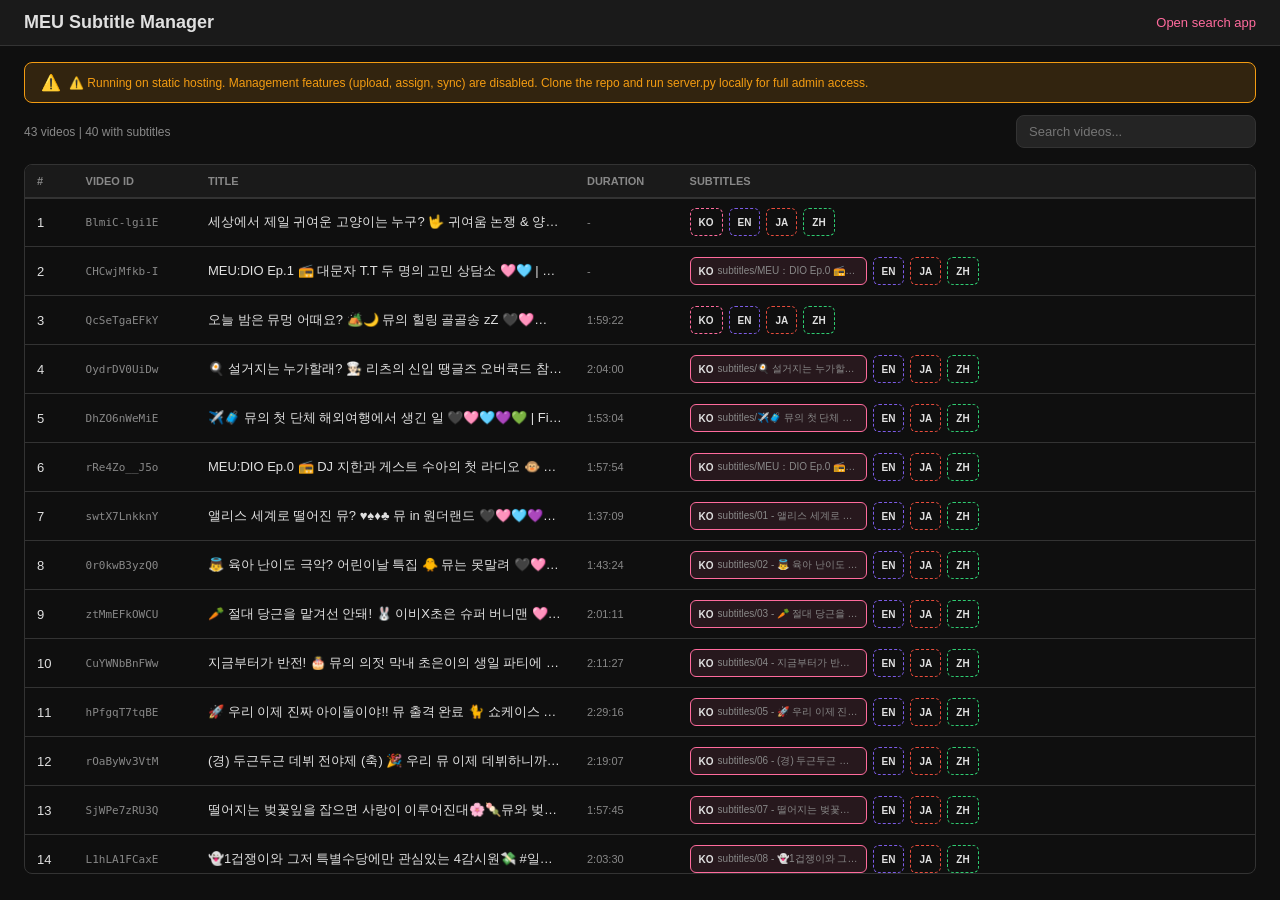
==== admin.html @ 916ced96 "更新主项目" ====
<!DOCTYPE html>
<html lang="ko">
<head>
<meta charset="UTF-8">
<meta name="viewport" content="width=device-width, initial-scale=1.0">
<title>MEU Admin — Subtitle Manager</title>
<style>
*,*::before,*::after{box-sizing:border-box;margin:0;padding:0}
:root{
  --bg:#0f0f0f;--surface:#1a1a1a;--surface2:#242424;--border:#333;
  --text:#e0e0e0;--text-dim:#888;--accent:#ff6b9d;--accent2:#7c5ce7;
  --green:#2ecc71;--red:#e74c3c;--orange:#f39c12;
  --font:-apple-system,BlinkMacSystemFont,'Segoe UI','Noto Sans KR',sans-serif;
}
body{font-family:var(--font);background:var(--bg);color:var(--text);min-height:100vh}
.header{
  background:var(--surface);border-bottom:1px solid var(--border);
  padding:12px 24px;display:flex;align-items:center;gap:16px;position:sticky;top:0;z-index:100;
}
.header h1{font-size:18px;font-weight:800;flex:1}
.header a{color:var(--accent);text-decoration:none;font-size:13px}
.header a:hover{text-decoration:underline}
.btn{
  padding:8px 16px;border:1px solid var(--border);border-radius:8px;
  background:var(--surface2);color:var(--text);cursor:pointer;font-size:12px;
  font-family:var(--font);transition:all 0.15s;white-space:nowrap;
}
.btn:hover{border-color:var(--accent);color:#fff}
.btn-primary{background:var(--accent);border-color:var(--accent);color:#fff}
.btn-primary:hover{opacity:0.85}
.btn-danger{background:var(--red);border-color:var(--red);color:#fff}
.btn-danger:hover{opacity:0.85}
.btn-sm{padding:4px 10px;font-size:11px}
.container{max-width:1400px;margin:0 auto;padding:16px 24px;display:flex;flex-direction:column;height:calc(100vh - 56px)}
.table-wrap{flex:1;overflow-y:auto;border:1px solid var(--border);border-radius:8px}

/* Toolbar */
.toolbar{display:flex;gap:8px;align-items:center;flex-wrap:wrap;margin-bottom:16px}
.toolbar .sep{flex:1}
.toast{
  position:fixed;bottom:24px;right:24px;z-index:999;
  padding:12px 20px;border-radius:8px;font-size:13px;color:#fff;
  transition:all 0.3s;opacity:0;pointer-events:none;
}
.toast.show{opacity:1}
.toast.success{background:var(--green)}
.toast.error{background:var(--red)}

/* Video table */
.video-table{width:100%;border-collapse:separate;border-spacing:0;font-size:13px}
.video-table th,.video-table td{padding:10px 12px;text-align:left;border-bottom:1px solid var(--border)}
.video-table thead th{background:var(--surface);position:sticky;top:0;z-index:5;font-size:11px;color:var(--text-dim);text-transform:uppercase;box-shadow:0 1px 0 0 var(--border)}
.video-table tr:hover td{background:rgba(255,255,255,0.02)}
.video-table .vid{font-family:monospace;font-size:11px;color:var(--text-dim);max-width:100px;overflow:hidden;text-overflow:ellipsis}
.video-table .title-cell{max-width:300px;overflow:hidden;text-overflow:ellipsis;white-space:nowrap}
.video-table .dur{font-size:11px;color:var(--text-dim);white-space:nowrap}

/* Language slots */
.lang-slots{display:flex;gap:6px;align-items:center}
.lang-slot{
  display:flex;align-items:center;gap:4px;padding:3px 8px;
  border-radius:6px;font-size:11px;white-space:nowrap;
  border:1px dashed var(--border);min-height:28px;
}
.lang-slot.assigned{border-style:solid;background:var(--surface2)}
.lang-slot.ko{border-color:var(--accent)}.lang-slot.ko.assigned{background:rgba(255,107,157,0.1)}
.lang-slot.en{border-color:var(--accent2)}.lang-slot.en.assigned{background:rgba(124,92,231,0.1)}
.lang-slot.ja{border-color:var(--red)}.lang-slot.ja.assigned{background:rgba(231,76,60,0.1)}
.lang-slot.zh{border-color:var(--green)}.lang-slot.zh.assigned{background:rgba(46,204,113,0.1)}
.lang-slot .fn{
  max-width:140px;overflow:hidden;text-overflow:ellipsis;font-size:10px;
  color:var(--text-dim);
}
.lang-slot button{background:none;border:none;color:var(--text-dim);cursor:pointer;font-size:14px;padding:0 2px;line-height:1}
.lang-slot button:hover{color:var(--text)}
.lang-slot .detach:hover{color:var(--red)}
.lang-slot .upload-btn:hover{color:var(--accent)}

/* Upload modal */
.modal-overlay{
  display:none;position:fixed;inset:0;background:rgba(0,0,0,0.7);z-index:200;
  align-items:center;justify-content:center;
}
.modal-overlay.show{display:flex}
.modal{
  background:var(--surface);border:1px solid var(--border);border-radius:12px;
  padding:24px;max-width:480px;width:90%;
}
.modal h3{margin-bottom:16px;font-size:16px}
.modal .field{margin-bottom:14px}
.modal .field label{display:block;font-size:12px;color:var(--text-dim);margin-bottom:4px}
.modal .field select,.modal .field input[type=text]{
  width:100%;padding:8px 12px;border:1px solid var(--border);border-radius:8px;
  background:var(--surface2);color:var(--text);font-size:13px;font-family:var(--font);
}
.modal .field input[type=file]{font-size:13px;color:var(--text)}
.modal .drop-zone{
  border:2px dashed var(--border);border-radius:8px;padding:30px;text-align:center;
  color:var(--text-dim);transition:all 0.2s;cursor:pointer;
}
.modal .drop-zone:hover,.modal .drop-zone.dragover{border-color:var(--accent);color:var(--accent)}
.modal .drop-zone .icon{font-size:36px;margin-bottom:8px}
.modal .actions{display:flex;gap:8px;justify-content:flex-end;margin-top:16px}

/* Scanner */
.unassigned-list{font-size:13px}
.unassigned-list .item{
  display:flex;align-items:center;gap:10px;padding:8px 0;border-bottom:1px solid var(--border);
  flex-wrap:wrap;
}
.unassigned-list .item .name{flex:1;min-width:150px;font-size:12px}
.unassigned-list .item .match{font-size:12px;color:var(--text-dim)}

/* Search in table */
.search-box input{
  padding:8px 12px;border:1px solid var(--border);border-radius:8px;
  background:var(--surface2);color:var(--text);font-size:13px;font-family:var(--font);
  width:240px;
}
.search-box input:focus{outline:none;border-color:var(--accent)}
.stats{font-size:12px;color:var(--text-dim)}
/* Static mode banner */
.static-banner{
  background:rgba(243,156,18,0.15);border:1px solid var(--orange);
  border-radius:8px;padding:10px 16px;margin-bottom:12px;
  font-size:12px;color:var(--orange);display:flex;align-items:center;gap:8px;
}
.static-banner .icon{font-size:16px}
.static-banner a{color:var(--accent)}
</style>
</head>
<body>
<div class="header">
  <h1 id="pageTitle">MEU Subtitle Manager</h1>
  <a href="/" target="_blank" id="openAppLink">Open search app</a>
</div>

<div class="container">
  <div class="static-banner" id="staticBanner" style="display:none">
    <span class="icon">⚠️</span>
    <span id="staticBannerText"></span>
  </div>
  <div class="toolbar">
    <span class="stats" id="statsBar"></span>
    <span class="sep"></span>
    <div class="search-box"><input type="text" id="tableSearch" placeholder="Search videos..."></div>
    <button class="btn btn-primary" id="openUploadBtn" onclick="openUploadModal()">Upload SRT</button>
    <button class="btn" id="openBatchBtn" onclick="openBatchModal()" style="background:var(--accent2);border-color:var(--accent2);color:#fff">Batch import</button>
    <button class="btn" id="scanBtn" onclick="scanSrts()">Scan</button>
    <button class="btn" id="syncBtn" onclick="runSync(event)">Sync YouTube</button>
  </div>

  <!-- Scanner results -->
  <div id="scannerResults" style="margin-bottom:16px;display:none">
    <div style="background:var(--surface);border:1px solid var(--border);border-radius:8px;padding:16px">
      <h3 style="margin-bottom:12px;font-size:14px" id="scannerTitle">Unassigned SRT files</h3>
      <div class="unassigned-list" id="unassignedList"></div>
    </div>
  </div>

  <!-- Video table -->
  <div class="table-wrap">
    <table class="video-table">
      <thead><tr>
        <th>#</th><th>Video ID</th><th id="titleTh">Title</th><th id="durationTh">Duration</th>
        <th style="min-width:200px" id="subtitlesTh">Subtitles</th>
      </tr></thead>
      <tbody id="videoTableBody"></tbody>
    </table>
  </div>
</div>

<!-- Upload Modal -->
<div class="modal-overlay" id="uploadModal">
  <div class="modal">
    <h3 id="uploadTitle">Upload SRT subtitles</h3>
    <div class="field">
      <label id="uploadFileLabel">Select SRT file</label>
      <div class="drop-zone" id="dropZone" onclick="document.getElementById('uploadFile').click()">
        <div class="icon"></div>
        <p id="dropText">Click or drag to upload an SRT file</p>
      </div>
      <input type="file" id="uploadFile" accept=".srt" style="display:none" onchange="onFileSelected(this)">
      <div id="fileInfo" style="margin-top:6px;font-size:12px;color:var(--text-dim)"></div>
    </div>
    <div class="field">
      <label id="uploadLangLabel">Language</label>
      <select id="uploadLang">
        <option value="ko">한국어 (ko)</option>
        <option value="en">English (en)</option>
        <option value="ja">日本語 (ja)</option>
        <option value="zh">中文 (zh)</option>
      </select>
    </div>
    <div class="field">
      <label id="uploadVideoLabel">Video to assign (optional)</label>
      <select id="uploadVideo"><option value="">-- None --</option></select>
    </div>
    <div class="actions">
      <button class="btn" id="cancelUploadBtn" onclick="closeUploadModal()">Cancel</button>
      <button class="btn btn-primary" id="uploadBtn" onclick="doUpload()" disabled>Upload</button>
    </div>
  </div>
</div>

<!-- Batch Import Modal -->
<div class="modal-overlay" id="batchModal">
  <div class="modal" style="max-width:680px">
    <h3 id="batchTitle">Batch import SRT</h3>
    <p id="batchHelp" style="font-size:12px;color:var(--text-dim);margin-bottom:12px">
      Upload multiple SRT files at once. Language is auto-detected and videos are matched by filename similarity.
    </p>
    <div class="field">
      <div class="drop-zone" id="batchDropZone" onclick="document.getElementById('batchFiles').click()" style="padding:24px">
        <div class="icon"></div>
        <p id="batchDropText">Click or drag to select SRT files</p>
        <p id="batchDropHint" style="font-size:10px;color:var(--text-dim)">Only .srt files are supported</p>
      </div>
      <input type="file" id="batchFiles" accept=".srt" multiple style="display:none" onchange="onBatchFilesSelected(this)">
    </div>

    <div id="batchPreview" style="display:none;margin-top:12px;max-height:320px;overflow-y:auto;border:1px solid var(--border);border-radius:8px">
      <table style="width:100%;font-size:11px;border-collapse:collapse">
        <thead><tr style="background:var(--surface);position:sticky;top:0">
          <th style="padding:6px 8px;text-align:left" id="fileNameTh">Filename</th>
          <th style="padding:6px 8px" id="languageTh">Language</th>
          <th style="padding:6px 8px" id="subtitleCountTh">Subtitle count</th>
          <th style="padding:6px 8px;text-align:left" id="matchedVideoTh">Matched video</th>
          <th style="padding:6px 8px" id="similarityTh">Similarity</th>
        </tr></thead>
        <tbody id="batchTableBody"></tbody>
      </table>
    </div>

    <div class="actions" style="margin-top:12px">
      <span id="batchStatus" style="font-size:11px;color:var(--text-dim);flex:1"></span>
      <button class="btn" id="cancelBatchBtn" onclick="closeBatchModal()">Cancel</button>
      <button class="btn btn-primary" id="batchImportBtn" onclick="doBatchImport()" disabled>Import all</button>
    </div>
  </div>
</div>

<div class="toast" id="toast"></div>

<script>
// ===== API helpers =====
function api(method, path, body){
  if(!apiAvailable){
    return Promise.reject(Error('Management API unavailable in static mode. Run server.py locally.'));
  }
  var opts={method:method,headers:{}};
  if(body instanceof FormData){opts.body=body}
  else if(body){opts.headers['Content-Type']='application/json';opts.body=JSON.stringify(body)}
  return fetch(path,opts).then(function(r){if(!r.ok)throw Error('HTTP '+r.status);return r.json()});
}

// ===== State =====
var mapping=null,allVideos=[],apiAvailable=true;
var uploadFileData=null,uploadFileName=null,uploadDetectedLang='ko';

// ===== UI language =====
function detectUiLang(){
  var raw=(navigator.language||navigator.userLanguage||'en').toLowerCase();
  if(raw.indexOf('ko')===0)return'ko';
  if(raw.indexOf('ja')===0)return'ja';
  if(raw.indexOf('zh')===0)return'zh';
  return'en';
}
var UI_LANG=detectUiLang();
document.documentElement.lang=UI_LANG;
var UI_TEXT={
  en:{
    pageTitle:'MEU Subtitle Manager',openApp:'Open search app',searchVideos:'Search videos...',
    uploadSrt:'Upload SRT',batchImport:'Batch import',scan:'Scan',syncYoutube:'Sync YouTube',
    scannerTitle:'Unassigned SRT files',title:'Title',duration:'Duration',subtitles:'Subtitles',
    uploadTitle:'Upload SRT subtitles',selectSrt:'Select SRT file',dropText:'Click or drag to upload an SRT file',
    language:'Language',assignVideo:'Video to assign (optional)',none:'-- None --',cancel:'Cancel',upload:'Upload',
    batchTitle:'Batch import SRT',batchHelp:'Upload multiple SRT files at once. Language is auto-detected and videos are matched by filename similarity.',
    batchDropText:'Click or drag to select SRT files',batchDropHint:'Only .srt files are supported',
    filename:'Filename',subtitleCount:'Subtitle count',matchedVideo:'Matched video',similarity:'Similarity',
    importAll:'Import all',stats:'{videos} videos | {withSubs} with subtitles',loadFailed:'Failed to load data: {message}',
    noRows:'No videos found.',unassignTitle:'Unassign',uploadAssignTitle:'Upload and assign SRT',
    selectFile:'Select a file first.',srtOnly:'Only SRT files can be uploaded.',uploading:'Uploading...',uploadDone:'Uploaded: {filename}',
    uploadAssignDone:'Uploaded and assigned: {filename}',uploadFailed:'Upload failed: {message}',confirmDetach:'Unassign {lang} subtitles?\n(The file will not be deleted.)',
    detached:'Unassigned.',failed:'Failed: {message}',batchAnalyzing:'Uploading and analyzing...',batchNoFiles:'Only SRT files can be selected.',
    matchFailed:'Match failed',batchStatus:'{files} files | {matched} matched above 70%',noAssignments:'No files to assign.',
    assigning:'Assigning...',assigned:'Assigned {count} files.',allAssigned:'All SRT files are assigned.',
    suggestions:'Auto-match suggestions ({count}):',noSuggestions:'No match suggestions:',assign:'Assign',
    assignedFile:'Assigned: {filename}',scanningFailed:'Scan failed: {message}',syncing:'Syncing...',syncDone:'YouTube sync complete.',
    syncFailed:'Sync failed: {message}',
    staticModeNotice:'⚠️ Running on static hosting. Management features (upload, assign, sync) are disabled. Clone the repo and run server.py locally for full admin access.',
    staticUploadDisabled:'Upload disabled on static hosting.',
    staticDetachDisabled:'Unassign disabled on static hosting.',
    staticSyncDisabled:'YouTube sync disabled on static hosting.'
  },
  ko:{
    pageTitle:'MEU 자막 관리자',openApp:'검색 앱 열기',searchVideos:'비디오 검색...',
    uploadSrt:'SRT 업로드',batchImport:'일괄 가져오기',scan:'스캔',syncYoutube:'YouTube 동기화',
    scannerTitle:'미할당 SRT 파일',title:'제목',duration:'재생시간',subtitles:'자막',
    uploadTitle:'SRT 자막 업로드',selectSrt:'SRT 파일 선택',dropText:'클릭 또는 드래그하여 SRT 파일 업로드',
    language:'언어',assignVideo:'연결할 비디오 (선택)',none:'-- 선택 안함 --',cancel:'취소',upload:'업로드',
    batchTitle:'일괄 SRT 가져오기',batchHelp:'여러 SRT 파일을 한 번에 업로드합니다. 언어는 자동 감지하고, 비디오는 파일명 유사도 기준으로 자동 매칭합니다.',
    batchDropText:'클릭 또는 드래그하여 여러 SRT 파일 선택',batchDropHint:'.srt 파일만 업로드 가능',
    filename:'파일명',subtitleCount:'자막수',matchedVideo:'매칭 비디오',similarity:'유사도',
    importAll:'모두 가져오기',stats:'총 {videos}개 비디오 | {withSubs}개 자막 있음',loadFailed:'데이터 로드 실패: {message}',
    noRows:'검색된 비디오가 없습니다.',unassignTitle:'할당 해제',uploadAssignTitle:'SRT 업로드 및 할당',
    selectFile:'파일을 선택해주세요.',srtOnly:'SRT 파일만 업로드 가능합니다.',uploading:'업로드 중...',uploadDone:'업로드 완료: {filename}',
    uploadAssignDone:'업로드 및 할당 완료: {filename}',uploadFailed:'업로드 실패: {message}',confirmDetach:'{lang} 자막 할당을 해제하시겠습니까?\n(파일은 삭제되지 않습니다.)',
    detached:'할당 해제됨.',failed:'실패: {message}',batchAnalyzing:'업로드 및 분석 중...',batchNoFiles:'SRT 파일만 선택 가능합니다.',
    matchFailed:'매칭 실패',batchStatus:'{files}개 파일 | {matched}개 70% 이상 매칭',noAssignments:'할당할 파일이 없습니다.',
    assigning:'할당 중...',assigned:'{count}개 파일 할당 완료.',allAssigned:'모든 SRT 파일이 할당되어 있습니다.',
    suggestions:'자동 매칭 제안 ({count}개):',noSuggestions:'매칭 제안 없음:',assign:'할당',
    assignedFile:'할당 완료: {filename}',scanningFailed:'스캔 실패: {message}',syncing:'동기화 중...',syncDone:'YouTube 동기화 완료.',
    syncFailed:'동기화 실패: {message}',
    staticModeNotice:'⚠️ 정적 호스팅에서 실행 중입니다. 관리 기능(업로드, 할당, 동기화)은 비활성화됩니다. 전체 관리 기능은 로컬에서 server.py를 실행해 사용하세요.',
    staticUploadDisabled:'정적 호스팅에서는 업로드가 비활성화됩니다.',
    staticDetachDisabled:'정적 호스팅에서는 할당 해제가 비활성화됩니다.',
    staticSyncDisabled:'정적 호스팅에서는 YouTube 동기화가 비활성화됩니다.'
  },
  ja:{
    pageTitle:'MEU 字幕管理',openApp:'検索アプリを開く',searchVideos:'動画を検索...',
    uploadSrt:'SRT をアップロード',batchImport:'一括インポート',scan:'スキャン',syncYoutube:'YouTube 同期',
    scannerTitle:'未割り当て SRT ファイル',title:'タイトル',duration:'再生時間',subtitles:'字幕',
    uploadTitle:'SRT 字幕アップロード',selectSrt:'SRT ファイルを選択',dropText:'クリックまたはドラッグして SRT をアップロード',
    language:'言語',assignVideo:'割り当てる動画 (任意)',none:'-- なし --',cancel:'キャンセル',upload:'アップロード',
    batchTitle:'SRT 一括インポート',batchHelp:'複数の SRT ファイルを一括アップロードします。言語は自動検出し、動画はファイル名の類似度で照合します。',
    batchDropText:'クリックまたはドラッグして SRT ファイルを選択',batchDropHint:'.srt ファイルのみ対応',
    filename:'ファイル名',subtitleCount:'字幕数',matchedVideo:'照合動画',similarity:'類似度',
    importAll:'すべてインポート',stats:'{videos} 本の動画 | 字幕あり {withSubs} 本',loadFailed:'データ読み込み失敗: {message}',
    noRows:'動画が見つかりません。',unassignTitle:'割り当て解除',uploadAssignTitle:'SRT をアップロードして割り当て',
    selectFile:'ファイルを選択してください。',srtOnly:'SRT ファイルのみアップロードできます。',uploading:'アップロード中...',uploadDone:'アップロード完了: {filename}',
    uploadAssignDone:'アップロードと割り当て完了: {filename}',uploadFailed:'アップロード失敗: {message}',confirmDetach:'{lang} 字幕の割り当てを解除しますか？\n(ファイルは削除されません。)',
    detached:'割り当てを解除しました。',failed:'失敗: {message}',batchAnalyzing:'アップロードと分析中...',batchNoFiles:'SRT ファイルのみ選択できます。',
    matchFailed:'照合失敗',batchStatus:'{files} ファイル | {matched} 件が 70% 以上で照合',noAssignments:'割り当てるファイルがありません。',
    assigning:'割り当て中...',assigned:'{count} 件を割り当てました。',allAssigned:'すべての SRT ファイルが割り当て済みです。',
    suggestions:'自動照合候補 ({count} 件):',noSuggestions:'照合候補なし:',assign:'割り当て',
    assignedFile:'割り当て完了: {filename}',scanningFailed:'スキャン失敗: {message}',syncing:'同期中...',syncDone:'YouTube 同期完了。',
    syncFailed:'同期失敗: {message}',
    staticModeNotice:'⚠️ 静的ホスティングで実行中です。管理機能(アップロード、割り当て、同期)は無効です。ローカルで server.py を実行すると管理できます。',
    staticUploadDisabled:'静的ホスティングではアップロードできません。',
    staticDetachDisabled:'静的ホスティングでは割り当て解除できません。',
    staticSyncDisabled:'静的ホスティングではYouTube同期はできません。'
  },
  zh:{
    pageTitle:'MEU 字幕管理',openApp:'打开搜索页面',searchVideos:'搜索视频...',
    uploadSrt:'上传 SRT',batchImport:'批量导入',scan:'扫描',syncYoutube:'同步 YouTube',
    scannerTitle:'未分配的 SRT 文件',title:'标题',duration:'时长',subtitles:'字幕',
    uploadTitle:'上传 SRT 字幕',selectSrt:'选择 SRT 文件',dropText:'点击或拖拽上传 SRT 文件',
    language:'语言',assignVideo:'要绑定的视频（可选）',none:'-- 不绑定 --',cancel:'取消',upload:'上传',
    batchTitle:'批量导入 SRT',batchHelp:'一次上传多个 SRT 文件。系统会自动识别语言，并按文件名相似度匹配视频。',
    batchDropText:'点击或拖拽选择多个 SRT 文件',batchDropHint:'仅支持 .srt 文件',
    filename:'文件名',subtitleCount:'字幕数',matchedVideo:'匹配视频',similarity:'相似度',
    importAll:'全部导入',stats:'共 {videos} 个视频 | {withSubs} 个有字幕',loadFailed:'数据加载失败：{message}',
    noRows:'没有找到视频。',unassignTitle:'解除绑定',uploadAssignTitle:'上传并绑定 SRT',
    selectFile:'请先选择文件。',srtOnly:'只能上传 SRT 文件。',uploading:'上传中...',uploadDone:'上传完成：{filename}',
    uploadAssignDone:'上传并绑定完成：{filename}',uploadFailed:'上传失败：{message}',confirmDetach:'确定解除 {lang} 字幕绑定吗？\n（文件不会被删除。）',
    detached:'已解除绑定。',failed:'失败：{message}',batchAnalyzing:'上传并分析中...',batchNoFiles:'只能选择 SRT 文件。',
    matchFailed:'匹配失败',batchStatus:'{files} 个文件 | {matched} 个达到 70% 匹配',noAssignments:'没有可绑定的文件。',
    assigning:'绑定中...',assigned:'已绑定 {count} 个文件。',allAssigned:'所有 SRT 文件都已绑定。',
    suggestions:'自动匹配建议（{count} 个）：',noSuggestions:'没有匹配建议：',assign:'绑定',
    assignedFile:'绑定完成：{filename}',scanningFailed:'扫描失败：{message}',syncing:'同步中...',syncDone:'YouTube 同步完成。',
    syncFailed:'同步失败：{message}',
    staticModeNotice:'⚠️ 当前运行在静态托管环境。管理功能（上传、绑定、同步）已禁用。请在本地运行 server.py 获取完整管理权限。',
    staticUploadDisabled:'静态托管中无法上传。',
    staticDetachDisabled:'静态托管中无法解除绑定。',
    staticSyncDisabled:'静态托管中无法同步 YouTube。'
  }
};
function t(key,vars){
  var str=(UI_TEXT[UI_LANG]&&UI_TEXT[UI_LANG][key])||UI_TEXT.en[key]||key;
  vars=vars||{};
  return str.replace(/\{(\w+)\}/g,function(_,k){return vars[k]!==undefined?vars[k]:''});
}
function setText(id,key){var el=document.getElementById(id);if(el)el.textContent=t(key);}
function setPlaceholder(id,key){var el=document.getElementById(id);if(el)el.placeholder=t(key);}
function applyUiText(){
  setText('pageTitle','pageTitle');setText('openAppLink','openApp');setPlaceholder('tableSearch','searchVideos');
  setText('openUploadBtn','uploadSrt');setText('openBatchBtn','batchImport');setText('scanBtn','scan');setText('syncBtn','syncYoutube');
  setText('scannerTitle','scannerTitle');setText('titleTh','title');setText('durationTh','duration');setText('subtitlesTh','subtitles');
  setText('uploadTitle','uploadTitle');setText('uploadFileLabel','selectSrt');setText('dropText','dropText');
  setText('uploadLangLabel','language');setText('uploadVideoLabel','assignVideo');setText('cancelUploadBtn','cancel');setText('uploadBtn','upload');
  setText('batchTitle','batchTitle');setText('batchHelp','batchHelp');setText('batchDropText','batchDropText');setText('batchDropHint','batchDropHint');
  setText('fileNameTh','filename');setText('languageTh','language');setText('subtitleCountTh','subtitleCount');setText('matchedVideoTh','matchedVideo');setText('similarityTh','similarity');
  setText('cancelBatchBtn','cancel');setText('batchImportBtn','importAll');
}

// ===== Load =====
function loadData(){
  api('GET','/api/mapping').then(function(d){
    mapping=d;allVideos=d.videos;
    finishLoadData();
  }).catch(function(){
    // API unavailable — try static JSON (Cloudflare Pages fallback)
    fetch('mapping.json?t='+Date.now()).then(function(r){
      if(!r.ok)throw Error('HTTP '+r.status);
      return r.json();
    }).then(function(d){
      mapping=d;allVideos=d.videos;
      apiAvailable=false;
      applyStaticMode();
      finishLoadData();
    }).catch(function(e){toast(t('loadFailed',{message:e.message}),'error')});
  });
}
function finishLoadData(){
  renderTable();
  document.getElementById('statsBar').textContent=t('stats',{
    videos:allVideos.length,
    withSubs:allVideos.filter(function(v){return Object.keys(v.subtitles||{}).length>0}).length
  });
}

function applyStaticMode(){
  // Show banner
  document.getElementById('staticBanner').style.display='flex';
  document.getElementById('staticBannerText').textContent=t('staticModeNotice');
  // Hide management buttons
  document.getElementById('openUploadBtn').style.display='none';
  document.getElementById('openBatchBtn').style.display='none';
  document.getElementById('scanBtn').style.display='none';
  document.getElementById('syncBtn').style.display='none';
  // Re-render table without +/- controls
  renderTable();
}

// ===== Render Table =====
var langLabels={ko:'한국어',en:'English',ja:'日本語',zh:'中文'};
var langOrder=['ko','en','ja','zh'];

function renderTable(filter){
  var tbody=document.getElementById('videoTableBody');
  var videos=allVideos;
  if(filter){
    var q=filter.toLowerCase();
    videos=videos.filter(function(v){return v.title.toLowerCase().indexOf(q)>=0||v.videoId.toLowerCase().indexOf(q)>=0});
  }
  var html='';
  for(var i=0;i<videos.length;i++){
    var v=videos[i],subs=v.subtitles||{};
    html+='<tr>';
    html+='<td>'+(i+1)+'</td>';
    html+='<td class="vid">'+esc(v.videoId)+'</td>';
    html+='<td class="title-cell" title="'+esc(v.title)+'">'+esc(v.title)+'</td>';
    html+='<td class="dur">'+(v.duration?formatDuration(v.duration):'-')+'</td>';
    html+='<td><div class="lang-slots">';
    for(var j=0;j<langOrder.length;j++){
      var lang=langOrder[j],fn=subs[lang];
      html+='<div class="lang-slot '+lang+(fn?' assigned':'')+'" data-vid="'+v.videoId+'" data-lang="'+lang+'">';
      html+='<span style="font-weight:600;font-size:10px">'+lang.toUpperCase()+'</span>';
      if(fn){
        html+='<span class="fn" title="'+esc(fn)+'">'+esc(fn)+'</span>';
        if(apiAvailable){
          html+='<button class="detach" title="'+t('unassignTitle')+'" onclick="detachSrt(\''+v.videoId+'\',\''+lang+'\')">x</button>';
        }
      }else{
        if(apiAvailable){
          html+='<button class="upload-btn" title="'+t('uploadAssignTitle')+'" onclick="openUploadFor(\''+v.videoId+'\',\''+lang+'\')">+</button>';
        }
      }
      html+='</div>';
    }
    html+='</div></td>';
    html+='</tr>';
  }
  tbody.innerHTML=html||'<tr><td colspan="5" style="text-align:center;color:var(--text-dim);padding:40px">'+t('noRows')+'</td></tr>';
}

// ===== Upload =====
function openUploadModal(){openUploadFor('','');}
function openUploadFor(videoId,lang){
  document.getElementById('uploadModal').classList.add('show');
  document.getElementById('uploadLang').value=lang||'ko';
  uploadFileData=null;uploadFileName=null;
  document.getElementById('fileInfo').textContent='';
  document.getElementById('uploadBtn').disabled=true;
  document.getElementById('uploadFile').value='';
  // Populate video select
  var sel=document.getElementById('uploadVideo');
  sel.innerHTML='<option value="">'+t('none')+'</option>';
  for(var i=0;i<allVideos.length;i++){
    var v=allVideos[i],selAttr=v.videoId===videoId?' selected':'';
    sel.innerHTML+='<option value="'+v.videoId+'"'+selAttr+'>'+esc(v.title.substring(0,80))+'</option>';
  }
}
function closeUploadModal(){document.getElementById('uploadModal').classList.remove('show')}

function onFileSelected(input){
  var file=input.files[0];
  if(!file)return;
  uploadFileData=file;uploadFileName=file.name;
  // Detect language
  var name=file.name.toLowerCase();
  uploadDetectedLang='ko';
  if(detectLangFromName(name,'en'))uploadDetectedLang='en';
  else if(detectLangFromName(name,'ja'))uploadDetectedLang='ja';
  else if(detectLangFromName(name,'zh'))uploadDetectedLang='zh';
  document.getElementById('uploadLang').value=uploadDetectedLang;
  document.getElementById('fileInfo').textContent=file.name+' ('+formatSize(file.size)+')';
  document.getElementById('uploadBtn').disabled=false;
}

function detectLangFromName(name,lang){
  var aliases={
    en:['en','eng','english'],
    ja:['ja','jp','jpn','japanese'],
    zh:['zh','zh-cn','zh-tw','zh-hans','zh-hant','cn','chinese']
  }[lang]||[lang];
  var stem=name.replace(/\.srt$/,'').replace(/\.srt[._-]/,'.');
  var tokens=stem.split(/[^a-z0-9]+/).filter(function(t){return t});
  for(var i=0;i<aliases.length;i++){
    var alias=aliases[i],parts=alias.split(/[^a-z0-9]+/).filter(function(t){return t});
    if(tokens.indexOf(alias)>=0)return true;
    for(var j=0;j<=tokens.length-parts.length;j++){
      if(tokens.slice(j,j+parts.length).join('-')===parts.join('-'))return true;
    }
  }
  return false;
}

// Drag and drop
var dz=document.getElementById('dropZone');
dz.addEventListener('dragover',function(e){e.preventDefault();dz.classList.add('dragover')});
dz.addEventListener('dragleave',function(){dz.classList.remove('dragover')});
dz.addEventListener('drop',function(e){
  e.preventDefault();dz.classList.remove('dragover');
  var file=e.dataTransfer.files[0];
  if(file&&file.name.toLowerCase().endsWith('.srt')){
    var dt=new DataTransfer();dt.items.add(file);
    document.getElementById('uploadFile').files=dt.files;
    onFileSelected(document.getElementById('uploadFile'));
  }else{toast(t('srtOnly'),'error')}
});

function doUpload(){
  if(!uploadFileData){toast(t('selectFile'),'error');return}
  var lang=document.getElementById('uploadLang').value;
  var videoId=document.getElementById('uploadVideo').value;
  var form=new FormData();
  form.append('file',uploadFileData);

  document.getElementById('uploadBtn').disabled=true;
  document.getElementById('uploadBtn').textContent=t('uploading');

  api('POST','/api/upload',form).then(function(r){
    if(videoId&&lang){
      // Assign to video
      return api('POST','/api/assign',{videoId:videoId,lang:lang,filename:r.filename}).then(function(){
        toast(t('uploadAssignDone',{filename:r.filename}),'success');
      });
    }else{
      toast(t('uploadDone',{filename:r.filename}),'success');
    }
  }).then(function(){
    closeUploadModal();
    loadData();
  }).catch(function(e){
    toast(t('uploadFailed',{message:e.message}),'error');
  }).finally(function(){
    document.getElementById('uploadBtn').disabled=false;
    document.getElementById('uploadBtn').textContent=t('upload');
  });
}

// ===== Detach =====
function detachSrt(videoId,lang){
  if(!confirm(t('confirmDetach',{lang:lang.toUpperCase()})))return;
  api('POST','/api/assign',{videoId:videoId,lang:lang,remove:true}).then(function(){
    toast(t('detached'),'success');loadData();
  }).catch(function(e){toast(t('failed',{message:e.message}),'error')});
}

// ===== Scanner =====
// ===== Batch Import =====
var batchFiles=[],batchResults=[];

function openBatchModal(){
  document.getElementById('batchModal').classList.add('show');
  batchFiles=[];batchResults=[];
  document.getElementById('batchFiles').value='';
  document.getElementById('batchPreview').style.display='none';
  document.getElementById('batchImportBtn').disabled=true;
  document.getElementById('batchStatus').textContent='';
}
function closeBatchModal(){document.getElementById('batchModal').classList.remove('show')}

function onBatchFilesSelected(input){
  batchFiles=Array.from(input.files).filter(function(f){return f.name.toLowerCase().endsWith('.srt')});
  if(batchFiles.length===0){toast(t('batchNoFiles'),'error');return}

  document.getElementById('batchStatus').textContent=t('batchAnalyzing');
  document.getElementById('batchImportBtn').disabled=true;

  var form=new FormData();
  for(var i=0;i<batchFiles.length;i++)form.append('file_'+i,batchFiles[i]);

  api('POST','/api/upload-batch',form).then(function(r){
    batchResults=r.files;
    renderBatchPreview();
  }).catch(function(e){toast(t('uploadFailed',{message:e.message}),'error')});
}

function renderBatchPreview(){
  var tbody=document.getElementById('batchTableBody'),html='';
  var langLabels={ko:'한국어',en:'English',ja:'日本語',zh:'中文'};

  for(var i=0;i<batchResults.length;i++){
    var f=batchResults[i];
    var matchOk=f.matchScore>=0.7;
    html+='<tr style="border-bottom:1px solid var(--border)">';
    html+='<td style="padding:6px 8px;max-width:180px;overflow:hidden;text-overflow:ellipsis;white-space:nowrap" title="'+esc(f.filename)+'">'+esc(f.filename)+'</td>';
    html+='<td style="padding:6px 8px;text-align:center"><span class="lang-badge" style="font-size:10px">'+(langLabels[f.detectedLang]||f.detectedLang.toUpperCase())+'</span></td>';
    html+='<td style="padding:6px 8px;text-align:center">~'+f.subtitleCount+'</td>';
    html+='<td style="padding:6px 8px;font-size:11px;max-width:200px;overflow:hidden;text-overflow:ellipsis;white-space:nowrap;color:'+(matchOk?'var(--green)':'var(--red)')+'" title="'+(f.suggestedTitle||'')+'">';
    html+=matchOk?esc((f.suggestedTitle||'').substring(0,50)):t('matchFailed');
    html+='</td>';
    html+='<td style="padding:6px 8px;text-align:center;font-weight:600;color:'+(matchOk?'var(--green)':'var(--red)')+'">'+Math.round(f.matchScore*100)+'%</td>';
    html+='</tr>';
  }

  tbody.innerHTML=html;
  document.getElementById('batchPreview').style.display='block';

  var matched=batchResults.filter(function(f){return f.matchScore>=0.7}).length;
  document.getElementById('batchStatus').textContent=t('batchStatus',{files:batchResults.length,matched:matched});
  document.getElementById('batchImportBtn').disabled=false;
}

function doBatchImport(){
  var assignments=[];
  for(var i=0;i<batchResults.length;i++){
    var f=batchResults[i];
    if(f.suggestedVideoId&&f.matchScore>=0.7){
      assignments.push({videoId:f.suggestedVideoId,lang:f.detectedLang,filename:f.filename});
    }
  }

  if(assignments.length===0){toast(t('noAssignments'),'error');return}

  document.getElementById('batchImportBtn').disabled=true;
  document.getElementById('batchImportBtn').textContent=t('assigning');

  api('POST','/api/assign-batch',{assignments:assignments}).then(function(r){
    toast(t('assigned',{count:r.assigned}),'success');
    closeBatchModal();loadData();
  }).catch(function(e){toast(t('failed',{message:e.message}),'error')})
  .finally(function(){
    document.getElementById('batchImportBtn').disabled=false;
    document.getElementById('batchImportBtn').textContent=t('importAll');
  });
}

// Batch drag-and-drop
var bdz=document.getElementById('batchDropZone');
bdz.addEventListener('dragover',function(e){e.preventDefault();bdz.classList.add('dragover')});
bdz.addEventListener('dragleave',function(){bdz.classList.remove('dragover')});
bdz.addEventListener('drop',function(e){
  e.preventDefault();bdz.classList.remove('dragover');
  var files=Array.from(e.dataTransfer.files).filter(function(f){return f.name.toLowerCase().endsWith('.srt')});
  if(files.length>0){
    var dt=new DataTransfer();files.forEach(function(f){dt.items.add(f)});
    document.getElementById('batchFiles').files=dt.files;
    onBatchFilesSelected(document.getElementById('batchFiles'));
  }else{toast(t('batchNoFiles'),'error')}
});

document.getElementById('batchModal').addEventListener('click',function(e){if(e.target===this)closeBatchModal()});

function scanSrts(){
  api('GET','/api/scan').then(function(r){
    var div=document.getElementById('scannerResults');
    var list=document.getElementById('unassignedList');
    if(r.unassigned.length===0&&r.suggestions.length===0){
      div.style.display='block';
      list.innerHTML='<p style="color:var(--text-dim)">'+t('allAssigned')+'</p>';
      return;
    }
    div.style.display='block';
    var html='';
    if(r.suggestions.length>0){
      html+='<p style="margin-bottom:8px;color:var(--text-dim)">'+t('suggestions',{count:r.suggestions.length})+'</p>';
      for(var i=0;i<r.suggestions.length;i++){
        var s=r.suggestions[i];
        html+='<div class="item">';
        html+='<span class="name">'+esc(s.filename)+' <span class="lang-badge" style="font-size:10px">'+s.lang.toUpperCase()+'</span></span>';
        html+='<span class="match">'+esc(s.suggestedTitle.substring(0,60))+' ('+Math.round(s.score*100)+'%)</span>';
        html+='<button class="btn btn-sm" onclick="quickAssign(\''+s.suggestedVideoId+'\',\''+s.lang+'\',\''+s.filename+'\')">'+t('assign')+'</button>';
        html+='</div>';
      }
    }
    if(r.unassigned.length>0){
      html+='<p style="margin:12px 0 8px;color:var(--text-dim)">'+t('noSuggestions')+'</p>';
      for(var i=0;i<r.unassigned.length;i++)html+='<div class="item"><span class="name">'+esc(r.unassigned[i])+'</span></div>';
    }
    list.innerHTML=html;
  }).catch(function(e){toast(t('scanningFailed',{message:e.message}),'error')});
}

function quickAssign(videoId,lang,filename){
  api('POST','/api/assign',{videoId:videoId,lang:lang,filename:filename}).then(function(){
    toast(t('assignedFile',{filename:filename}),'success');loadData();scanSrts();
  }).catch(function(e){toast(t('failed',{message:e.message}),'error')});
}

// ===== Sync =====
function runSync(event){
  var btn=event&&event.target?event.target:document.getElementById('syncBtn');
  btn.disabled=true;btn.textContent=t('syncing');
  api('POST','/api/sync').then(function(r){
    if(r.ok){toast(t('syncDone'),'success');loadData();}
    else{toast(t('syncFailed',{message:(r.error||r.output)}),'error')}
  }).catch(function(e){toast(t('syncFailed',{message:e.message}),'error')})
  .finally(function(){btn.disabled=false;btn.textContent=t('syncYoutube')});
}

// ===== Helpers =====
function esc(s){return s.replace(/&/g,'&amp;').replace(/</g,'&lt;').replace(/>/g,'&gt;').replace(/"/g,'&quot;')}
function formatDuration(s){if(!s||s<=0)return'';var h=Math.floor(s/3600),m=Math.floor((s%3600)/60),sec=Math.floor(s%60);return h>0?h+':'+pad(m)+':'+pad(sec):m+':'+pad(sec)}
function pad(n){return n<10?'0'+n:''+n}
function formatSize(b){return b<1024?b+' B':b<1048576?(b/1024).toFixed(1)+' KB':(b/1048576).toFixed(1)+' MB'}

function toast(msg,type){
  var t=document.getElementById('toast');
  t.textContent=msg;t.className='toast '+(type||'success')+' show';
  clearTimeout(t._timeout);t._timeout=setTimeout(function(){t.classList.remove('show')},2500);
}

// ===== Events =====
document.getElementById('tableSearch').addEventListener('input',function(){renderTable(this.value)});
document.getElementById('uploadModal').addEventListener('click',function(e){if(e.target===this)closeUploadModal()});
document.addEventListener('keydown',function(e){if(e.key==='Escape')closeUploadModal()});

// ===== Init =====
applyUiText();
loadData();
</script>
</body>
</html>
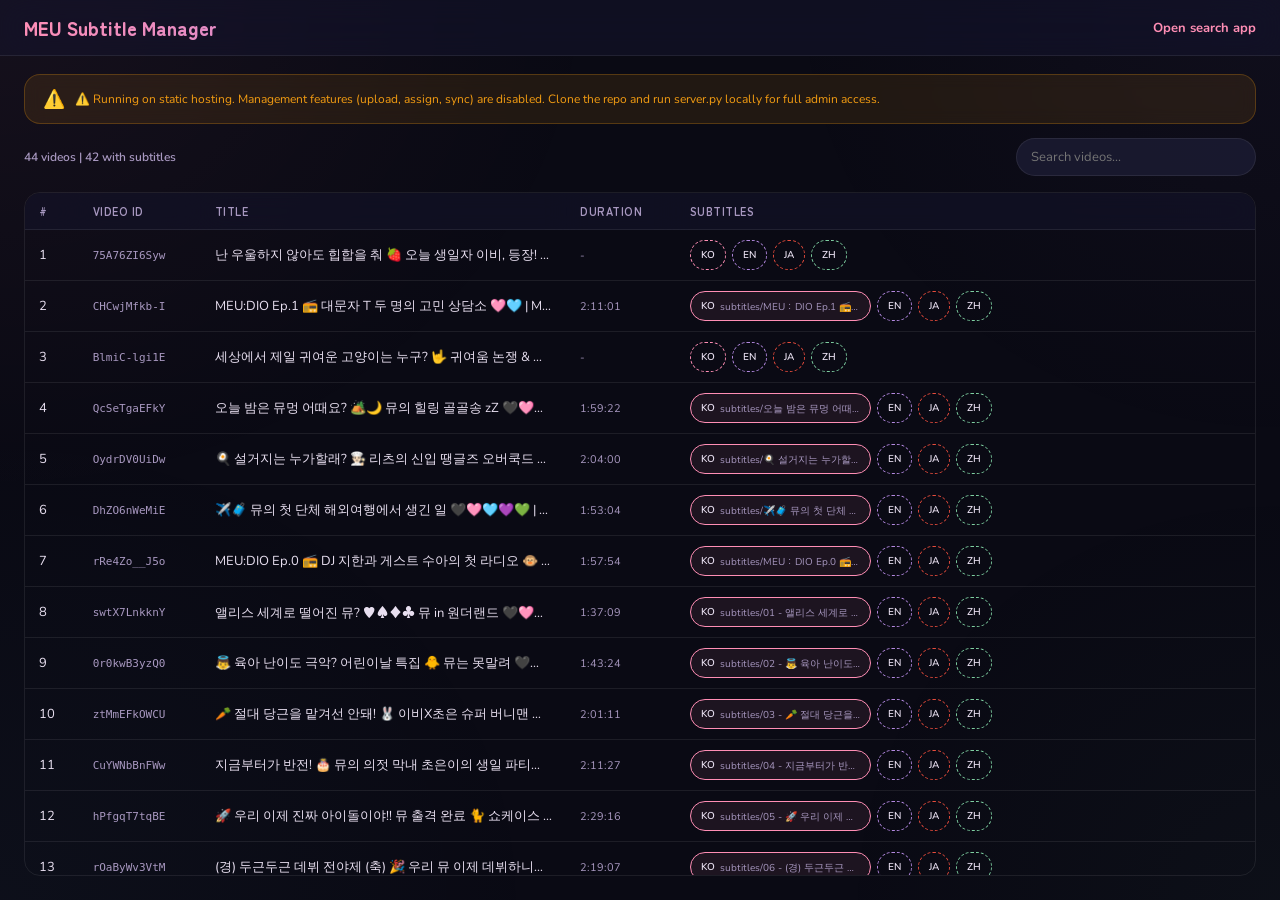
==== commit e1074a74: "更新主界面UI设计风格" ====
--- a/admin.html
+++ b/admin.html
@@ -5,52 +5,113 @@
 <meta name="viewport" content="width=device-width, initial-scale=1.0">
 <title>MEU Admin — Subtitle Manager</title>
 <style>
+/* ===== Fonts ===== */
+@import url('https://fonts.googleapis.com/css2?family=Zen+Maru+Gothic:wght@400;500;700;900&family=Nunito:wght@400;600;700;800&display=swap');
+
 *,*::before,*::after{box-sizing:border-box;margin:0;padding:0}
 :root{
-  --bg:#0f0f0f;--surface:#1a1a1a;--surface2:#242424;--border:#333;
-  --text:#e0e0e0;--text-dim:#888;--accent:#ff6b9d;--accent2:#7c5ce7;
+  --bg:#0a0a14;--bg2:#0d0d1f;--surface:rgba(22,22,42,0.65);--surface2:rgba(30,30,55,0.72);
+  --glass:rgba(20,20,44,0.55);--glass-border:rgba(255,255,255,0.08);
+  --border:rgba(255,255,255,0.07);--text:#e8dff0;--text-dim:#a898c0;
+  --cat-pink:#ff8eb5;--cat-purple:#b388e0;--cat-blue:#7ec8e3;
+  --cat-green:#7dcea0;--cat-silver:#b8b8d0;
+  --accent:var(--cat-pink);--accent2:var(--cat-purple);
   --green:#2ecc71;--red:#e74c3c;--orange:#f39c12;
-  --font:-apple-system,BlinkMacSystemFont,'Segoe UI','Noto Sans KR',sans-serif;
-}
-body{font-family:var(--font);background:var(--bg);color:var(--text);min-height:100vh}
+  --font:'Nunito','Zen Maru Gothic',-apple-system,BlinkMacSystemFont,'Segoe UI','Noto Sans KR',sans-serif;
+  --font-display:'Zen Maru Gothic','Nunito',-apple-system,BlinkMacSystemFont,'Segoe UI','Noto Sans KR',sans-serif;
+  --glow-pink:0 0 20px rgba(255,142,181,0.3);--glow-purple:0 0 20px rgba(179,136,224,0.3);
+  --radius-sm:10px;--radius:16px;--radius-lg:24px;
+}
+body{
+  font-family:var(--font);background:var(--bg);color:var(--text);min-height:100vh;
+  animation:pageFadeIn 0.6s ease;
+}
+@keyframes pageFadeIn{from{opacity:0;transform:translateY(8px)}to{opacity:1;transform:translateY(0)}}
+body::before{
+  content:'';position:fixed;inset:0;pointer-events:none;z-index:0;
+  background:
+    radial-gradient(ellipse 600px 500px at 0% 0%,rgba(255,142,181,0.05),transparent),
+    radial-gradient(ellipse 500px 450px at 100% 0%,rgba(179,136,224,0.04),transparent),
+    radial-gradient(ellipse 550px 480px at 0% 100%,rgba(126,200,227,0.03),transparent),
+    radial-gradient(ellipse 450px 420px at 100% 100%,rgba(125,206,160,0.03),transparent);
+}
 .header{
-  background:var(--surface);border-bottom:1px solid var(--border);
-  padding:12px 24px;display:flex;align-items:center;gap:16px;position:sticky;top:0;z-index:100;
-}
-.header h1{font-size:18px;font-weight:800;flex:1}
-.header a{color:var(--accent);text-decoration:none;font-size:13px}
-.header a:hover{text-decoration:underline}
+  background:var(--glass);backdrop-filter:blur(16px) saturate(1.3);-webkit-backdrop-filter:blur(16px) saturate(1.3);
+  border-bottom:1px solid var(--glass-border);padding:14px 24px;display:flex;
+  align-items:center;gap:16px;position:sticky;top:0;z-index:100;
+}
+.header h1{
+  font-size:19px;font-weight:900;flex:1;font-family:var(--font-display);
+  background:linear-gradient(135deg,var(--cat-pink),var(--cat-purple),var(--cat-blue));
+  -webkit-background-clip:text;-webkit-text-fill-color:transparent;
+  animation:breathingGlow 4s ease-in-out infinite;
+}
+@keyframes breathingGlow{
+  0%,100%{filter:drop-shadow(0 0 6px rgba(255,142,181,0.4))drop-shadow(0 0 12px rgba(179,136,224,0.2))}
+  50%{filter:drop-shadow(0 0 12px rgba(255,142,181,0.6))drop-shadow(0 0 24px rgba(179,136,224,0.35))}
+}
+.header a{color:var(--cat-pink);text-decoration:none;font-size:13px;font-weight:700;transition:color 0.2s}
+.header a:hover{color:var(--cat-purple);text-decoration:none}
 .btn{
-  padding:8px 16px;border:1px solid var(--border);border-radius:8px;
-  background:var(--surface2);color:var(--text);cursor:pointer;font-size:12px;
-  font-family:var(--font);transition:all 0.15s;white-space:nowrap;
-}
-.btn:hover{border-color:var(--accent);color:#fff}
-.btn-primary{background:var(--accent);border-color:var(--accent);color:#fff}
-.btn-primary:hover{opacity:0.85}
+  padding:8px 16px;border:1px solid var(--glass-border);border-radius:9999px;
+  background:var(--surface);color:var(--text);cursor:pointer;font-size:12px;font-weight:600;
+  font-family:var(--font);transition:all 0.25s;white-space:nowrap;
+}
+.btn:hover{border-color:var(--cat-pink);color:#fff;box-shadow:var(--glow-pink)}
+.btn-primary{background:linear-gradient(135deg,var(--cat-pink),var(--cat-purple));border-color:transparent;color:#fff}
+.btn-primary:hover{opacity:0.88;box-shadow:var(--glow-pink),0 4px 20px rgba(255,142,181,0.25)}
 .btn-danger{background:var(--red);border-color:var(--red);color:#fff}
 .btn-danger:hover{opacity:0.85}
-.btn-sm{padding:4px 10px;font-size:11px}
-.container{max-width:1400px;margin:0 auto;padding:16px 24px;display:flex;flex-direction:column;height:calc(100vh - 56px)}
-.table-wrap{flex:1;overflow-y:auto;border:1px solid var(--border);border-radius:8px}
+.btn-sm{padding:5px 12px;font-size:11px}
+.container{max-width:1400px;margin:0 auto;padding:18px 24px;display:flex;flex-direction:column;height:calc(100vh - 62px);position:relative;z-index:1}
+.table-wrap{flex:1;overflow-y:auto;border:1px solid var(--glass-border);border-radius:var(--radius)}
 
 /* Toolbar */
 .toolbar{display:flex;gap:8px;align-items:center;flex-wrap:wrap;margin-bottom:16px}
 .toolbar .sep{flex:1}
 .toast{
   position:fixed;bottom:24px;right:24px;z-index:999;
-  padding:12px 20px;border-radius:8px;font-size:13px;color:#fff;
-  transition:all 0.3s;opacity:0;pointer-events:none;
+  padding:12px 20px;border-radius:var(--radius);font-size:13px;color:#fff;
+  transition:all 0.3s;opacity:0;pointer-events:none;font-weight:600;
+  backdrop-filter:blur(10px);-webkit-backdrop-filter:blur(10px);
 }
 .toast.show{opacity:1}
-.toast.success{background:var(--green)}
-.toast.error{background:var(--red)}
+.toast.success{background:rgba(46,204,113,0.9);box-shadow:0 4px 16px rgba(46,204,113,0.3)}
+.toast.error{background:rgba(231,76,60,0.9);box-shadow:0 4px 16px rgba(231,76,60,0.3)}
+
+/* Sparkle particles */
+.sparkle-container{position:fixed;inset:0;pointer-events:none;z-index:0;overflow:hidden}
+.sparkle{
+  position:absolute;width:3px;height:3px;border-radius:50%;
+  animation:sparkleFloat 8s ease-in-out infinite;opacity:0;
+}
+.sparkle:nth-child(1){left:5%;top:75%;background:var(--cat-pink);animation-delay:0s;animation-duration:9s}
+.sparkle:nth-child(2){left:20%;top:50%;background:var(--cat-purple);animation-delay:1.5s;width:4px;height:4px}
+.sparkle:nth-child(3){left:50%;top:85%;background:var(--cat-blue);animation-delay:3s;animation-duration:10s}
+.sparkle:nth-child(4){left:70%;top:40%;background:var(--cat-green);animation-delay:4.5s;width:5px;height:5px}
+.sparkle:nth-child(5){left:82%;top:65%;background:var(--cat-pink);animation-delay:2s;animation-duration:7.5s}
+.sparkle:nth-child(6){left:12%;top:30%;background:var(--cat-silver);animation-delay:5s;width:3px;height:3px}
+@keyframes sparkleFloat{
+  0%{opacity:0;transform:translateY(0) rotate(0deg) scale(0.5)}
+  15%{opacity:0.8}
+  30%{opacity:0.4;transform:translateY(-40px) rotate(180deg) scale(1.2)}
+  50%{opacity:0.9;transform:translateY(-20px) rotate(300deg) scale(0.8)}
+  70%{opacity:0.3;transform:translateY(-60px) rotate(400deg) scale(1.1)}
+  85%{opacity:0.7;transform:translateY(-30px) rotate(520deg) scale(0.6)}
+  100%{opacity:0;transform:translateY(-80px) rotate(720deg) scale(0.3)}
+}
+
 
 /* Video table */
 .video-table{width:100%;border-collapse:separate;border-spacing:0;font-size:13px}
-.video-table th,.video-table td{padding:10px 12px;text-align:left;border-bottom:1px solid var(--border)}
-.video-table thead th{background:var(--surface);position:sticky;top:0;z-index:5;font-size:11px;color:var(--text-dim);text-transform:uppercase;box-shadow:0 1px 0 0 var(--border)}
-.video-table tr:hover td{background:rgba(255,255,255,0.02)}
+.video-table th,.video-table td{padding:10px 14px;text-align:left;border-bottom:1px solid var(--glass-border)}
+.video-table thead th{
+  background:var(--glass);backdrop-filter:blur(12px);-webkit-backdrop-filter:blur(12px);
+  position:sticky;top:0;z-index:5;font-size:11px;color:var(--text-dim);text-transform:uppercase;
+  font-family:var(--font-display);font-weight:700;letter-spacing:0.5px;
+}
+.video-table tr:hover td{background:rgba(255,142,181,0.04)}
+.video-table tbody td{font-family:var(--font)}
 .video-table .vid{font-family:monospace;font-size:11px;color:var(--text-dim);max-width:100px;overflow:hidden;text-overflow:ellipsis}
 .video-table .title-cell{max-width:300px;overflow:hidden;text-overflow:ellipsis;white-space:nowrap}
 .video-table .dur{font-size:11px;color:var(--text-dim);white-space:nowrap}
@@ -58,54 +119,62 @@
 /* Language slots */
 .lang-slots{display:flex;gap:6px;align-items:center}
 .lang-slot{
-  display:flex;align-items:center;gap:4px;padding:3px 8px;
-  border-radius:6px;font-size:11px;white-space:nowrap;
-  border:1px dashed var(--border);min-height:28px;
-}
-.lang-slot.assigned{border-style:solid;background:var(--surface2)}
-.lang-slot.ko{border-color:var(--accent)}.lang-slot.ko.assigned{background:rgba(255,107,157,0.1)}
-.lang-slot.en{border-color:var(--accent2)}.lang-slot.en.assigned{background:rgba(124,92,231,0.1)}
-.lang-slot.ja{border-color:var(--red)}.lang-slot.ja.assigned{background:rgba(231,76,60,0.1)}
-.lang-slot.zh{border-color:var(--green)}.lang-slot.zh.assigned{background:rgba(46,204,113,0.1)}
+  display:flex;align-items:center;gap:5px;padding:4px 10px;
+  border-radius:9999px;font-size:11px;white-space:nowrap;
+  border:1.5px dashed var(--glass-border);min-height:30px;transition:all 0.2s;
+}
+.lang-slot.assigned{border-style:solid;background:var(--surface);border-color:rgba(255,255,255,0.12)}
+.lang-slot.ko{border-color:var(--cat-pink)}.lang-slot.ko.assigned{background:rgba(255,142,181,0.08)}
+.lang-slot.en{border-color:var(--cat-purple)}.lang-slot.en.assigned{background:rgba(179,136,224,0.08)}
+.lang-slot.ja{border-color:var(--red)}.lang-slot.ja.assigned{background:rgba(231,76,60,0.08)}
+.lang-slot.zh{border-color:var(--cat-green)}.lang-slot.zh.assigned{background:rgba(125,206,160,0.08)}
 .lang-slot .fn{
   max-width:140px;overflow:hidden;text-overflow:ellipsis;font-size:10px;
   color:var(--text-dim);
 }
-.lang-slot button{background:none;border:none;color:var(--text-dim);cursor:pointer;font-size:14px;padding:0 2px;line-height:1}
+.lang-slot button{background:none;border:none;color:var(--text-dim);cursor:pointer;font-size:14px;padding:0 3px;line-height:1;transition:color 0.2s}
 .lang-slot button:hover{color:var(--text)}
 .lang-slot .detach:hover{color:var(--red)}
-.lang-slot .upload-btn:hover{color:var(--accent)}
+.lang-slot .upload-btn:hover{color:var(--cat-pink)}
 
 /* Upload modal */
 .modal-overlay{
-  display:none;position:fixed;inset:0;background:rgba(0,0,0,0.7);z-index:200;
-  align-items:center;justify-content:center;
+  display:none;position:fixed;inset:0;background:rgba(5,5,16,0.75);
+  backdrop-filter:blur(8px);-webkit-backdrop-filter:blur(8px);
+  z-index:200;align-items:center;justify-content:center;
 }
 .modal-overlay.show{display:flex}
 .modal{
-  background:var(--surface);border:1px solid var(--border);border-radius:12px;
-  padding:24px;max-width:480px;width:90%;
-}
-.modal h3{margin-bottom:16px;font-size:16px}
-.modal .field{margin-bottom:14px}
-.modal .field label{display:block;font-size:12px;color:var(--text-dim);margin-bottom:4px}
+  background:var(--glass);backdrop-filter:blur(20px);-webkit-backdrop-filter:blur(20px);
+  border:1px solid var(--glass-border);border-radius:var(--radius-lg);box-shadow:0 8px 40px rgba(0,0,0,0.4),var(--glow-purple);
+  padding:28px;max-width:500px;width:90%;animation:modalIn 0.3s ease;
+}
+@keyframes modalIn{from{opacity:0;transform:scale(0.95)translateY(10px)}to{opacity:1;transform:scale(1)translateY(0)}}
+.modal h3{margin-bottom:18px;font-size:17px;font-family:var(--font-display);font-weight:800}
+.modal .field{margin-bottom:16px}
+.modal .field label{display:block;font-size:12px;color:var(--text-dim);margin-bottom:6px;font-weight:600}
 .modal .field select,.modal .field input[type=text]{
-  width:100%;padding:8px 12px;border:1px solid var(--border);border-radius:8px;
+  width:100%;padding:9px 14px;border:1.5px solid var(--glass-border);border-radius:var(--radius-sm);
   background:var(--surface2);color:var(--text);font-size:13px;font-family:var(--font);
-}
+  transition:all 0.2s;outline:none;
+}
+.modal .field select:focus,.modal .field input[type=text]:focus{border-color:var(--cat-pink);box-shadow:0 0 0 3px rgba(255,142,181,0.1)}
 .modal .field input[type=file]{font-size:13px;color:var(--text)}
 .modal .drop-zone{
-  border:2px dashed var(--border);border-radius:8px;padding:30px;text-align:center;
-  color:var(--text-dim);transition:all 0.2s;cursor:pointer;
-}
-.modal .drop-zone:hover,.modal .drop-zone.dragover{border-color:var(--accent);color:var(--accent)}
-.modal .drop-zone .icon{font-size:36px;margin-bottom:8px}
-.modal .actions{display:flex;gap:8px;justify-content:flex-end;margin-top:16px}
+  border:2px dashed var(--glass-border);border-radius:var(--radius);padding:36px;text-align:center;
+  color:var(--text-dim);transition:all 0.3s;cursor:pointer;background:rgba(255,255,255,0.02);
+}
+.modal .drop-zone:hover,.modal .drop-zone.dragover{
+  border-color:var(--cat-pink);color:var(--cat-pink);
+  background:rgba(255,142,181,0.04);box-shadow:inset 0 0 30px rgba(255,142,181,0.04);
+}
+.modal .drop-zone .icon{font-size:40px;margin-bottom:10px}
+.modal .actions{display:flex;gap:10px;justify-content:flex-end;margin-top:20px}
 
 /* Scanner */
 .unassigned-list{font-size:13px}
 .unassigned-list .item{
-  display:flex;align-items:center;gap:10px;padding:8px 0;border-bottom:1px solid var(--border);
+  display:flex;align-items:center;gap:12px;padding:10px 0;border-bottom:1px solid var(--glass-border);
   flex-wrap:wrap;
 }
 .unassigned-list .item .name{flex:1;min-width:150px;font-size:12px}
@@ -113,25 +182,32 @@
 
 /* Search in table */
 .search-box input{
-  padding:8px 12px;border:1px solid var(--border);border-radius:8px;
+  padding:9px 14px;border:1.5px solid var(--glass-border);border-radius:9999px;
   background:var(--surface2);color:var(--text);font-size:13px;font-family:var(--font);
-  width:240px;
-}
-.search-box input:focus{outline:none;border-color:var(--accent)}
-.stats{font-size:12px;color:var(--text-dim)}
-/* Static mode banner */
+  width:240px;transition:all 0.2s;outline:none;
+}
+.search-box input:focus{border-color:var(--cat-pink);box-shadow:0 0 0 3px rgba(255,142,181,0.1)}
+.stats{font-size:12px;color:var(--text-dim);font-weight:600}
+/* Static mode banner — dreamy style */
 .static-banner{
-  background:rgba(243,156,18,0.15);border:1px solid var(--orange);
-  border-radius:8px;padding:10px 16px;margin-bottom:12px;
-  font-size:12px;color:var(--orange);display:flex;align-items:center;gap:8px;
-}
-.static-banner .icon{font-size:16px}
-.static-banner a{color:var(--accent)}
+  background:rgba(243,156,18,0.1);border:1px solid rgba(243,156,18,0.25);
+  border-radius:var(--radius);padding:12px 18px;margin-bottom:14px;
+  font-size:12px;color:var(--orange);display:flex;align-items:center;gap:10px;
+  backdrop-filter:blur(8px);-webkit-backdrop-filter:blur(8px);
+}
+.static-banner .icon{font-size:18px}
+.static-banner a{color:var(--cat-pink);font-weight:700}
 </style>
 </head>
 <body>
+<!-- Dreamcore sparkle particles -->
+<div class="sparkle-container" aria-hidden="true">
+  <div class="sparkle"></div><div class="sparkle"></div><div class="sparkle"></div><div class="sparkle"></div>
+  <div class="sparkle"></div><div class="sparkle"></div>
+</div>
+
 <div class="header">
-  <h1 id="pageTitle">MEU Subtitle Manager</h1>
+  <h1 id="pageTitle">🐱 MEU Subtitle Manager</h1>
   <a href="/" target="_blank" id="openAppLink">Open search app</a>
 </div>
 
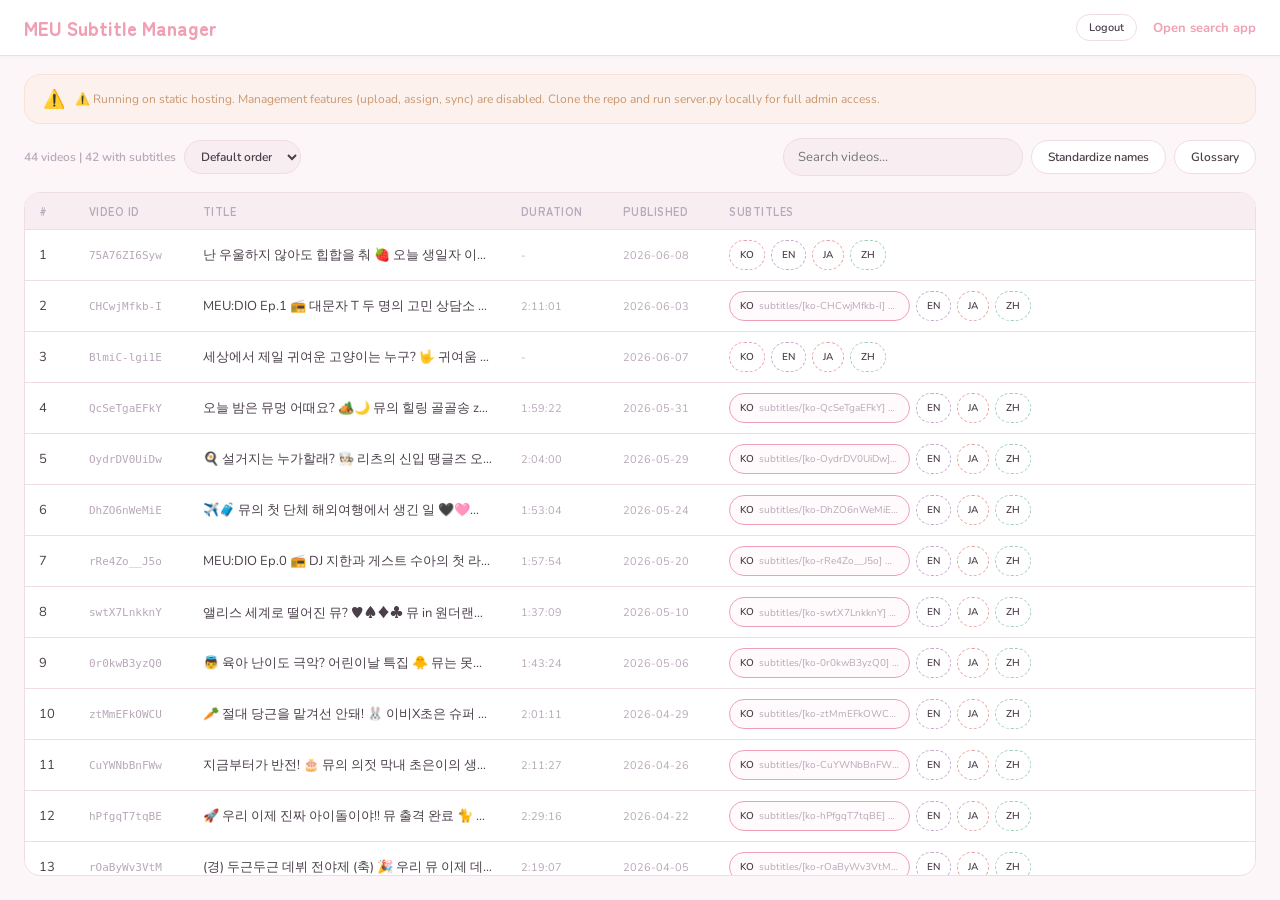
==== commit 6479bb7e: "更新UI、基础功能、字幕文件名、admin管理页面。" ====
--- a/admin.html
+++ b/admin.html
@@ -10,124 +10,96 @@
 
 *,*::before,*::after{box-sizing:border-box;margin:0;padding:0}
 :root{
-  --bg:#0a0a14;--bg2:#0d0d1f;--surface:rgba(22,22,42,0.65);--surface2:rgba(30,30,55,0.72);
-  --glass:rgba(20,20,44,0.55);--glass-border:rgba(255,255,255,0.08);
-  --border:rgba(255,255,255,0.07);--text:#e8dff0;--text-dim:#a898c0;
-  --cat-pink:#ff8eb5;--cat-purple:#b388e0;--cat-blue:#7ec8e3;
-  --cat-green:#7dcea0;--cat-silver:#b8b8d0;
-  --accent:var(--cat-pink);--accent2:var(--cat-purple);
-  --green:#2ecc71;--red:#e74c3c;--orange:#f39c12;
+  --bg:#fdf6f8;--bg2:#f8eef2;--surface:#fff;--surface2:#faf5f8;
+  --glass:#fff;--glass-border:#f0dce3;
+  --border:#f0dce3;--text:#4a3f4a;--text-dim:#b8a8b8;
+  --cat-pink:#f0a0b4;--cat-purple:#c4a8d0;--cat-blue:#a0c8e8;
+  --cat-green:#a0d0b8;--cat-silver:#c8c0d0;
+  --accent:var(--cat-pink);--accent2:var(--cat-purple);--accent3:#e8a0a0;
+  --green:#7dcea0;--red:#e8a0a0;--orange:#f0c8a0;
   --font:'Nunito','Zen Maru Gothic',-apple-system,BlinkMacSystemFont,'Segoe UI','Noto Sans KR',sans-serif;
   --font-display:'Zen Maru Gothic','Nunito',-apple-system,BlinkMacSystemFont,'Segoe UI','Noto Sans KR',sans-serif;
-  --glow-pink:0 0 20px rgba(255,142,181,0.3);--glow-purple:0 0 20px rgba(179,136,224,0.3);
+  --shadow-sm:0 1px 3px rgba(180,150,160,0.08);--shadow:0 2px 8px rgba(180,150,160,0.1);
+  --shadow-lg:0 4px 16px rgba(180,150,160,0.12);
   --radius-sm:10px;--radius:16px;--radius-lg:24px;
 }
 body{
   font-family:var(--font);background:var(--bg);color:var(--text);min-height:100vh;
-  animation:pageFadeIn 0.6s ease;
-}
-@keyframes pageFadeIn{from{opacity:0;transform:translateY(8px)}to{opacity:1;transform:translateY(0)}}
-body::before{
-  content:'';position:fixed;inset:0;pointer-events:none;z-index:0;
-  background:
-    radial-gradient(ellipse 600px 500px at 0% 0%,rgba(255,142,181,0.05),transparent),
-    radial-gradient(ellipse 500px 450px at 100% 0%,rgba(179,136,224,0.04),transparent),
-    radial-gradient(ellipse 550px 480px at 0% 100%,rgba(126,200,227,0.03),transparent),
-    radial-gradient(ellipse 450px 420px at 100% 100%,rgba(125,206,160,0.03),transparent);
-}
+  animation:pageFadeIn 0.5s ease;
+}
+@keyframes pageFadeIn{from{opacity:0}to{opacity:1}}
 .header{
-  background:var(--glass);backdrop-filter:blur(16px) saturate(1.3);-webkit-backdrop-filter:blur(16px) saturate(1.3);
-  border-bottom:1px solid var(--glass-border);padding:14px 24px;display:flex;
-  align-items:center;gap:16px;position:sticky;top:0;z-index:100;
+  background:var(--surface);border-bottom:1px solid var(--border);padding:14px 24px;display:flex;
+  align-items:center;gap:16px;position:sticky;top:0;z-index:100;box-shadow:var(--shadow-sm);
 }
 .header h1{
   font-size:19px;font-weight:900;flex:1;font-family:var(--font-display);
-  background:linear-gradient(135deg,var(--cat-pink),var(--cat-purple),var(--cat-blue));
-  -webkit-background-clip:text;-webkit-text-fill-color:transparent;
-  animation:breathingGlow 4s ease-in-out infinite;
-}
-@keyframes breathingGlow{
-  0%,100%{filter:drop-shadow(0 0 6px rgba(255,142,181,0.4))drop-shadow(0 0 12px rgba(179,136,224,0.2))}
-  50%{filter:drop-shadow(0 0 12px rgba(255,142,181,0.6))drop-shadow(0 0 24px rgba(179,136,224,0.35))}
+  color:var(--cat-pink);
 }
 .header a{color:var(--cat-pink);text-decoration:none;font-size:13px;font-weight:700;transition:color 0.2s}
 .header a:hover{color:var(--cat-purple);text-decoration:none}
 .btn{
-  padding:8px 16px;border:1px solid var(--glass-border);border-radius:9999px;
+  padding:8px 16px;border:1px solid var(--border);border-radius:9999px;
   background:var(--surface);color:var(--text);cursor:pointer;font-size:12px;font-weight:600;
-  font-family:var(--font);transition:all 0.25s;white-space:nowrap;
-}
-.btn:hover{border-color:var(--cat-pink);color:#fff;box-shadow:var(--glow-pink)}
-.btn-primary{background:linear-gradient(135deg,var(--cat-pink),var(--cat-purple));border-color:transparent;color:#fff}
-.btn-primary:hover{opacity:0.88;box-shadow:var(--glow-pink),0 4px 20px rgba(255,142,181,0.25)}
+  font-family:var(--font);transition:all 0.2s;white-space:nowrap;
+}
+.btn:hover{border-color:var(--cat-pink);color:var(--cat-pink)}
+.btn-primary{background:var(--cat-pink);border-color:transparent;color:#fff}
+.btn-primary:hover{opacity:0.85;color:#fff}
 .btn-danger{background:var(--red);border-color:var(--red);color:#fff}
-.btn-danger:hover{opacity:0.85}
+.btn-danger:hover{opacity:0.85;color:#fff}
 .btn-sm{padding:5px 12px;font-size:11px}
 .container{max-width:1400px;margin:0 auto;padding:18px 24px;display:flex;flex-direction:column;height:calc(100vh - 62px);position:relative;z-index:1}
-.table-wrap{flex:1;overflow-y:auto;border:1px solid var(--glass-border);border-radius:var(--radius)}
+.table-wrap{flex:1;overflow-y:auto;border:1px solid var(--border);border-radius:var(--radius);background:var(--surface)}
 
 /* Toolbar */
 .toolbar{display:flex;gap:8px;align-items:center;flex-wrap:wrap;margin-bottom:16px}
 .toolbar .sep{flex:1}
+.sort-select{
+  padding:7px 12px;border:1px solid var(--border);border-radius:9999px;
+  background:var(--bg2);color:var(--text);font-size:12px;font-family:var(--font);font-weight:600;
+  cursor:pointer;transition:all 0.2s;outline:none;
+}
+.sort-select:focus{border-color:var(--cat-pink);box-shadow:0 0 0 3px rgba(240,160,180,0.12)}
 .toast{
   position:fixed;bottom:24px;right:24px;z-index:999;
   padding:12px 20px;border-radius:var(--radius);font-size:13px;color:#fff;
   transition:all 0.3s;opacity:0;pointer-events:none;font-weight:600;
-  backdrop-filter:blur(10px);-webkit-backdrop-filter:blur(10px);
 }
 .toast.show{opacity:1}
-.toast.success{background:rgba(46,204,113,0.9);box-shadow:0 4px 16px rgba(46,204,113,0.3)}
-.toast.error{background:rgba(231,76,60,0.9);box-shadow:0 4px 16px rgba(231,76,60,0.3)}
-
-/* Sparkle particles */
-.sparkle-container{position:fixed;inset:0;pointer-events:none;z-index:0;overflow:hidden}
-.sparkle{
-  position:absolute;width:3px;height:3px;border-radius:50%;
-  animation:sparkleFloat 8s ease-in-out infinite;opacity:0;
-}
-.sparkle:nth-child(1){left:5%;top:75%;background:var(--cat-pink);animation-delay:0s;animation-duration:9s}
-.sparkle:nth-child(2){left:20%;top:50%;background:var(--cat-purple);animation-delay:1.5s;width:4px;height:4px}
-.sparkle:nth-child(3){left:50%;top:85%;background:var(--cat-blue);animation-delay:3s;animation-duration:10s}
-.sparkle:nth-child(4){left:70%;top:40%;background:var(--cat-green);animation-delay:4.5s;width:5px;height:5px}
-.sparkle:nth-child(5){left:82%;top:65%;background:var(--cat-pink);animation-delay:2s;animation-duration:7.5s}
-.sparkle:nth-child(6){left:12%;top:30%;background:var(--cat-silver);animation-delay:5s;width:3px;height:3px}
-@keyframes sparkleFloat{
-  0%{opacity:0;transform:translateY(0) rotate(0deg) scale(0.5)}
-  15%{opacity:0.8}
-  30%{opacity:0.4;transform:translateY(-40px) rotate(180deg) scale(1.2)}
-  50%{opacity:0.9;transform:translateY(-20px) rotate(300deg) scale(0.8)}
-  70%{opacity:0.3;transform:translateY(-60px) rotate(400deg) scale(1.1)}
-  85%{opacity:0.7;transform:translateY(-30px) rotate(520deg) scale(0.6)}
-  100%{opacity:0;transform:translateY(-80px) rotate(720deg) scale(0.3)}
-}
-
+.toast.success{background:rgba(125,206,160,0.9);box-shadow:0 4px 16px rgba(125,206,160,0.25)}
+.toast.error{background:rgba(232,160,160,0.9);box-shadow:0 4px 16px rgba(232,160,160,0.25)}
 
 /* Video table */
 .video-table{width:100%;border-collapse:separate;border-spacing:0;font-size:13px}
-.video-table th,.video-table td{padding:10px 14px;text-align:left;border-bottom:1px solid var(--glass-border)}
+.video-table th,.video-table td{padding:10px 14px;text-align:left;border-bottom:1px solid var(--border)}
 .video-table thead th{
-  background:var(--glass);backdrop-filter:blur(12px);-webkit-backdrop-filter:blur(12px);
-  position:sticky;top:0;z-index:5;font-size:11px;color:var(--text-dim);text-transform:uppercase;
+  background:var(--bg2);position:sticky;top:0;z-index:5;font-size:11px;color:var(--text-dim);text-transform:uppercase;
   font-family:var(--font-display);font-weight:700;letter-spacing:0.5px;
 }
-.video-table tr:hover td{background:rgba(255,142,181,0.04)}
+.video-table th.sortable{cursor:pointer;user-select:none;transition:color 0.2s}
+.video-table th.sortable:hover{color:var(--cat-pink)}
+.video-table th.sortable .sort-arrow{font-size:9px;margin-left:3px;opacity:0.4}
+.video-table th.sortable.sorted .sort-arrow{opacity:1;color:var(--cat-pink)}
+.video-table tr:hover td{background:rgba(240,160,180,0.04)}
 .video-table tbody td{font-family:var(--font)}
 .video-table .vid{font-family:monospace;font-size:11px;color:var(--text-dim);max-width:100px;overflow:hidden;text-overflow:ellipsis}
-.video-table .title-cell{max-width:300px;overflow:hidden;text-overflow:ellipsis;white-space:nowrap}
+.video-table .title-cell{max-width:280px;overflow:hidden;text-overflow:ellipsis;white-space:nowrap}
 .video-table .dur{font-size:11px;color:var(--text-dim);white-space:nowrap}
+.video-table .pub{font-size:11px;color:var(--text-dim);white-space:nowrap}
 
 /* Language slots */
 .lang-slots{display:flex;gap:6px;align-items:center}
 .lang-slot{
   display:flex;align-items:center;gap:5px;padding:4px 10px;
   border-radius:9999px;font-size:11px;white-space:nowrap;
-  border:1.5px dashed var(--glass-border);min-height:30px;transition:all 0.2s;
-}
-.lang-slot.assigned{border-style:solid;background:var(--surface);border-color:rgba(255,255,255,0.12)}
-.lang-slot.ko{border-color:var(--cat-pink)}.lang-slot.ko.assigned{background:rgba(255,142,181,0.08)}
-.lang-slot.en{border-color:var(--cat-purple)}.lang-slot.en.assigned{background:rgba(179,136,224,0.08)}
-.lang-slot.ja{border-color:var(--red)}.lang-slot.ja.assigned{background:rgba(231,76,60,0.08)}
-.lang-slot.zh{border-color:var(--cat-green)}.lang-slot.zh.assigned{background:rgba(125,206,160,0.08)}
+  border:1.5px dashed var(--border);min-height:30px;transition:all 0.2s;
+}
+.lang-slot.assigned{border-style:solid;background:var(--bg2);border-color:var(--border)}
+.lang-slot.ko{border-color:var(--cat-pink)}.lang-slot.ko.assigned{background:rgba(240,160,180,0.06)}
+.lang-slot.en{border-color:var(--cat-purple)}.lang-slot.en.assigned{background:rgba(196,168,208,0.06)}
+.lang-slot.ja{border-color:var(--red)}.lang-slot.ja.assigned{background:rgba(232,160,160,0.06)}
+.lang-slot.zh{border-color:var(--cat-green)}.lang-slot.zh.assigned{background:rgba(160,208,184,0.06)}
 .lang-slot .fn{
   max-width:140px;overflow:hidden;text-overflow:ellipsis;font-size:10px;
   color:var(--text-dim);
@@ -139,34 +111,32 @@
 
 /* Upload modal */
 .modal-overlay{
-  display:none;position:fixed;inset:0;background:rgba(5,5,16,0.75);
-  backdrop-filter:blur(8px);-webkit-backdrop-filter:blur(8px);
+  display:none;position:fixed;inset:0;background:rgba(200,180,190,0.4);
   z-index:200;align-items:center;justify-content:center;
 }
 .modal-overlay.show{display:flex}
 .modal{
-  background:var(--glass);backdrop-filter:blur(20px);-webkit-backdrop-filter:blur(20px);
-  border:1px solid var(--glass-border);border-radius:var(--radius-lg);box-shadow:0 8px 40px rgba(0,0,0,0.4),var(--glow-purple);
+  background:var(--surface);border:1px solid var(--border);border-radius:var(--radius-lg);box-shadow:var(--shadow-lg);
   padding:28px;max-width:500px;width:90%;animation:modalIn 0.3s ease;
 }
 @keyframes modalIn{from{opacity:0;transform:scale(0.95)translateY(10px)}to{opacity:1;transform:scale(1)translateY(0)}}
-.modal h3{margin-bottom:18px;font-size:17px;font-family:var(--font-display);font-weight:800}
+.modal h3{margin-bottom:18px;font-size:17px;font-family:var(--font-display);font-weight:800;color:var(--text)}
 .modal .field{margin-bottom:16px}
 .modal .field label{display:block;font-size:12px;color:var(--text-dim);margin-bottom:6px;font-weight:600}
 .modal .field select,.modal .field input[type=text]{
-  width:100%;padding:9px 14px;border:1.5px solid var(--glass-border);border-radius:var(--radius-sm);
-  background:var(--surface2);color:var(--text);font-size:13px;font-family:var(--font);
+  width:100%;padding:9px 14px;border:1.5px solid var(--border);border-radius:var(--radius-sm);
+  background:var(--bg2);color:var(--text);font-size:13px;font-family:var(--font);
   transition:all 0.2s;outline:none;
 }
-.modal .field select:focus,.modal .field input[type=text]:focus{border-color:var(--cat-pink);box-shadow:0 0 0 3px rgba(255,142,181,0.1)}
+.modal .field select:focus,.modal .field input[type=text]:focus{border-color:var(--cat-pink);box-shadow:0 0 0 3px rgba(240,160,180,0.12)}
 .modal .field input[type=file]{font-size:13px;color:var(--text)}
 .modal .drop-zone{
-  border:2px dashed var(--glass-border);border-radius:var(--radius);padding:36px;text-align:center;
-  color:var(--text-dim);transition:all 0.3s;cursor:pointer;background:rgba(255,255,255,0.02);
+  border:2px dashed var(--border);border-radius:var(--radius);padding:36px;text-align:center;
+  color:var(--text-dim);transition:all 0.3s;cursor:pointer;background:var(--bg2);
 }
 .modal .drop-zone:hover,.modal .drop-zone.dragover{
   border-color:var(--cat-pink);color:var(--cat-pink);
-  background:rgba(255,142,181,0.04);box-shadow:inset 0 0 30px rgba(255,142,181,0.04);
+  background:rgba(240,160,180,0.04);
 }
 .modal .drop-zone .icon{font-size:40px;margin-bottom:10px}
 .modal .actions{display:flex;gap:10px;justify-content:flex-end;margin-top:20px}
@@ -174,7 +144,7 @@
 /* Scanner */
 .unassigned-list{font-size:13px}
 .unassigned-list .item{
-  display:flex;align-items:center;gap:12px;padding:10px 0;border-bottom:1px solid var(--glass-border);
+  display:flex;align-items:center;gap:12px;padding:10px 0;border-bottom:1px solid var(--border);
   flex-wrap:wrap;
 }
 .unassigned-list .item .name{flex:1;min-width:150px;font-size:12px}
@@ -182,32 +152,34 @@
 
 /* Search in table */
 .search-box input{
-  padding:9px 14px;border:1.5px solid var(--glass-border);border-radius:9999px;
-  background:var(--surface2);color:var(--text);font-size:13px;font-family:var(--font);
+  padding:9px 14px;border:1.5px solid var(--border);border-radius:9999px;
+  background:var(--bg2);color:var(--text);font-size:13px;font-family:var(--font);
   width:240px;transition:all 0.2s;outline:none;
 }
-.search-box input:focus{border-color:var(--cat-pink);box-shadow:0 0 0 3px rgba(255,142,181,0.1)}
+.search-box input:focus{border-color:var(--cat-pink);box-shadow:0 0 0 3px rgba(240,160,180,0.12)}
 .stats{font-size:12px;color:var(--text-dim);font-weight:600}
-/* Static mode banner — dreamy style */
+/* Static mode banner */
 .static-banner{
-  background:rgba(243,156,18,0.1);border:1px solid rgba(243,156,18,0.25);
+  background:rgba(240,200,160,0.12);border:1px solid rgba(240,200,160,0.3);
   border-radius:var(--radius);padding:12px 18px;margin-bottom:14px;
-  font-size:12px;color:var(--orange);display:flex;align-items:center;gap:10px;
-  backdrop-filter:blur(8px);-webkit-backdrop-filter:blur(8px);
+  font-size:12px;color:#c89870;display:flex;align-items:center;gap:10px;
 }
 .static-banner .icon{font-size:18px}
 .static-banner a{color:var(--cat-pink);font-weight:700}
+.panel-card{background:var(--surface);border:1px solid var(--border);border-radius:var(--radius);padding:16px;margin-bottom:16px;box-shadow:var(--shadow-sm)}
+.glossary-table{width:100%;border-collapse:collapse;font-size:12px;margin-top:10px}
+.glossary-table th,.glossary-table td{border-bottom:1px solid var(--border);padding:8px;text-align:left}
+.glossary-table input{width:100%;padding:7px 9px;border:1px solid var(--border);border-radius:8px;background:var(--bg2);color:var(--text);font-family:var(--font);font-size:12px}
+.sync-result{font-size:12px;color:var(--text-dim);margin-bottom:12px;display:none}
+.admin-alias{font-size:12px;color:var(--text-dim);font-weight:700}
 </style>
 </head>
 <body>
-<!-- Dreamcore sparkle particles -->
-<div class="sparkle-container" aria-hidden="true">
-  <div class="sparkle"></div><div class="sparkle"></div><div class="sparkle"></div><div class="sparkle"></div>
-  <div class="sparkle"></div><div class="sparkle"></div>
-</div>
 
 <div class="header">
-  <h1 id="pageTitle">🐱 MEU Subtitle Manager</h1>
+  <h1 id="pageTitle">MEU字幕库</h1>
+  <span class="admin-alias" id="adminAlias"></span>
+  <button class="btn btn-sm" id="logoutBtn" onclick="logoutAdmin()">Logout</button>
   <a href="/" target="_blank" id="openAppLink">Open search app</a>
 </div>
 
@@ -218,12 +190,29 @@
   </div>
   <div class="toolbar">
     <span class="stats" id="statsBar"></span>
+    <select class="sort-select" id="sortSelect">
+      <option value="default" id="sortDefault">Default order</option>
+      <option value="title" id="sortTitle">Sort by title</option>
+      <option value="duration" id="sortDuration">Sort by duration</option>
+      <option value="published" id="sortPublished">Sort by publish date</option>
+    </select>
     <span class="sep"></span>
     <div class="search-box"><input type="text" id="tableSearch" placeholder="Search videos..."></div>
     <button class="btn btn-primary" id="openUploadBtn" onclick="openUploadModal()">Upload SRT</button>
     <button class="btn" id="openBatchBtn" onclick="openBatchModal()" style="background:var(--accent2);border-color:var(--accent2);color:#fff">Batch import</button>
     <button class="btn" id="scanBtn" onclick="scanSrts()">Scan</button>
     <button class="btn" id="syncBtn" onclick="runSync(event)">Sync YouTube</button>
+    <button class="btn" id="standardizeBtn" onclick="standardizeSubtitles()">Standardize names</button>
+    <button class="btn" id="glossaryBtn" onclick="toggleGlossaryPanel()">Glossary</button>
+  </div>
+  <div class="sync-result" id="syncResult"></div>
+  <div class="panel-card" id="glossaryPanel" style="display:none">
+    <div style="display:flex;align-items:center;gap:8px;margin-bottom:8px">
+      <h3 style="flex:1;font-size:15px;color:var(--cat-pink)">Glossary</h3>
+      <button class="btn btn-sm" onclick="addGlossaryRow()">Add</button>
+      <button class="btn btn-primary btn-sm" onclick="saveGlossary()">Save</button>
+    </div>
+    <table class="glossary-table"><thead><tr><th>Label</th><th>KO</th><th>EN</th><th>JA</th><th>ZH</th><th></th></tr></thead><tbody id="glossaryBody"></tbody></table>
   </div>
 
   <!-- Scanner results -->
@@ -238,7 +227,7 @@
   <div class="table-wrap">
     <table class="video-table">
       <thead><tr>
-        <th>#</th><th>Video ID</th><th id="titleTh">Title</th><th id="durationTh">Duration</th>
+        <th>#</th><th>Video ID</th><th id="titleTh" class="sortable" data-sort="title">Title <span class="sort-arrow"></span></th><th id="durationTh" class="sortable" data-sort="duration">Duration <span class="sort-arrow"></span></th><th id="publishedTh" class="sortable" data-sort="published">Published <span class="sort-arrow"></span></th>
         <th style="min-width:200px" id="subtitlesTh">Subtitles</th>
       </tr></thead>
       <tbody id="videoTableBody"></tbody>
@@ -324,15 +313,16 @@
   if(!apiAvailable){
     return Promise.reject(Error('Management API unavailable in static mode. Run server.py locally.'));
   }
-  var opts={method:method,headers:{}};
+  var opts={method:method,headers:{},credentials:'include'};
   if(body instanceof FormData){opts.body=body}
   else if(body){opts.headers['Content-Type']='application/json';opts.body=JSON.stringify(body)}
-  return fetch(path,opts).then(function(r){if(!r.ok)throw Error('HTTP '+r.status);return r.json()});
+  return fetch(path,opts).then(function(r){return r.json().then(function(j){if(!r.ok){var e=Error(j.error||('HTTP '+r.status));e.status=r.status;e.details=j;throw e}return j})});
 }
 
 // ===== State =====
 var mapping=null,allVideos=[],apiAvailable=true;
 var uploadFileData=null,uploadFileName=null,uploadDetectedLang='ko';
+var glossary={terms:[]};
 
 // ===== UI language =====
 function detectUiLang(){
@@ -354,7 +344,7 @@
     batchTitle:'Batch import SRT',batchHelp:'Upload multiple SRT files at once. Language is auto-detected and videos are matched by filename similarity.',
     batchDropText:'Click or drag to select SRT files',batchDropHint:'Only .srt files are supported',
     filename:'Filename',subtitleCount:'Subtitle count',matchedVideo:'Matched video',similarity:'Similarity',
-    importAll:'Import all',stats:'{videos} videos | {withSubs} with subtitles',loadFailed:'Failed to load data: {message}',
+    importAll:'Import all',published:'Published',sortDefault:'Default order',sortTitle:'Title',sortDuration:'Duration',sortPublished:'Publish date',stats:'{videos} videos | {withSubs} with subtitles',loadFailed:'Failed to load data: {message}',
     noRows:'No videos found.',unassignTitle:'Unassign',uploadAssignTitle:'Upload and assign SRT',
     selectFile:'Select a file first.',srtOnly:'Only SRT files can be uploaded.',uploading:'Uploading...',uploadDone:'Uploaded: {filename}',
     uploadAssignDone:'Uploaded and assigned: {filename}',uploadFailed:'Upload failed: {message}',confirmDetach:'Unassign {lang} subtitles?\n(The file will not be deleted.)',
@@ -363,7 +353,7 @@
     assigning:'Assigning...',assigned:'Assigned {count} files.',allAssigned:'All SRT files are assigned.',
     suggestions:'Auto-match suggestions ({count}):',noSuggestions:'No match suggestions:',assign:'Assign',
     assignedFile:'Assigned: {filename}',scanningFailed:'Scan failed: {message}',syncing:'Syncing...',syncDone:'YouTube sync complete.',
-    syncFailed:'Sync failed: {message}',
+    syncFailed:'Sync failed: {message}',standardizeNames:'Standardize names',standardized:'Standardized {renamed} files, skipped {skipped}.',glossary:'Glossary',logout:'Logout',
     staticModeNotice:'⚠️ Running on static hosting. Management features (upload, assign, sync) are disabled. Clone the repo and run server.py locally for full admin access.',
     staticUploadDisabled:'Upload disabled on static hosting.',
     staticDetachDisabled:'Unassign disabled on static hosting.',
@@ -378,7 +368,7 @@
     batchTitle:'일괄 SRT 가져오기',batchHelp:'여러 SRT 파일을 한 번에 업로드합니다. 언어는 자동 감지하고, 비디오는 파일명 유사도 기준으로 자동 매칭합니다.',
     batchDropText:'클릭 또는 드래그하여 여러 SRT 파일 선택',batchDropHint:'.srt 파일만 업로드 가능',
     filename:'파일명',subtitleCount:'자막수',matchedVideo:'매칭 비디오',similarity:'유사도',
-    importAll:'모두 가져오기',stats:'총 {videos}개 비디오 | {withSubs}개 자막 있음',loadFailed:'데이터 로드 실패: {message}',
+    importAll:'모두 가져오기',published:'게시일',sortDefault:'기본 순서',sortTitle:'제목순',sortDuration:'재생시간순',sortPublished:'게시일순',stats:'총 {videos}개 비디오 | {withSubs}개 자막 있음',loadFailed:'데이터 로드 실패: {message}',
     noRows:'검색된 비디오가 없습니다.',unassignTitle:'할당 해제',uploadAssignTitle:'SRT 업로드 및 할당',
     selectFile:'파일을 선택해주세요.',srtOnly:'SRT 파일만 업로드 가능합니다.',uploading:'업로드 중...',uploadDone:'업로드 완료: {filename}',
     uploadAssignDone:'업로드 및 할당 완료: {filename}',uploadFailed:'업로드 실패: {message}',confirmDetach:'{lang} 자막 할당을 해제하시겠습니까?\n(파일은 삭제되지 않습니다.)',
@@ -387,7 +377,7 @@
     assigning:'할당 중...',assigned:'{count}개 파일 할당 완료.',allAssigned:'모든 SRT 파일이 할당되어 있습니다.',
     suggestions:'자동 매칭 제안 ({count}개):',noSuggestions:'매칭 제안 없음:',assign:'할당',
     assignedFile:'할당 완료: {filename}',scanningFailed:'스캔 실패: {message}',syncing:'동기화 중...',syncDone:'YouTube 동기화 완료.',
-    syncFailed:'동기화 실패: {message}',
+    syncFailed:'동기화 실패: {message}',standardizeNames:'파일명 정리',standardized:'{renamed}개 파일 정리, {skipped}개 건너뜀.',glossary:'용어집',logout:'로그아웃',
     staticModeNotice:'⚠️ 정적 호스팅에서 실행 중입니다. 관리 기능(업로드, 할당, 동기화)은 비활성화됩니다. 전체 관리 기능은 로컬에서 server.py를 실행해 사용하세요.',
     staticUploadDisabled:'정적 호스팅에서는 업로드가 비활성화됩니다.',
     staticDetachDisabled:'정적 호스팅에서는 할당 해제가 비활성화됩니다.',
@@ -402,7 +392,7 @@
     batchTitle:'SRT 一括インポート',batchHelp:'複数の SRT ファイルを一括アップロードします。言語は自動検出し、動画はファイル名の類似度で照合します。',
     batchDropText:'クリックまたはドラッグして SRT ファイルを選択',batchDropHint:'.srt ファイルのみ対応',
     filename:'ファイル名',subtitleCount:'字幕数',matchedVideo:'照合動画',similarity:'類似度',
-    importAll:'すべてインポート',stats:'{videos} 本の動画 | 字幕あり {withSubs} 本',loadFailed:'データ読み込み失敗: {message}',
+    importAll:'すべてインポート',published:'公開日',sortDefault:'デフォルト順',sortTitle:'タイトル順',sortDuration:'再生時間順',sortPublished:'公開日順',stats:'{videos} 本の動画 | 字幕あり {withSubs} 本',loadFailed:'データ読み込み失敗: {message}',
     noRows:'動画が見つかりません。',unassignTitle:'割り当て解除',uploadAssignTitle:'SRT をアップロードして割り当て',
     selectFile:'ファイルを選択してください。',srtOnly:'SRT ファイルのみアップロードできます。',uploading:'アップロード中...',uploadDone:'アップロード完了: {filename}',
     uploadAssignDone:'アップロードと割り当て完了: {filename}',uploadFailed:'アップロード失敗: {message}',confirmDetach:'{lang} 字幕の割り当てを解除しますか？\n(ファイルは削除されません。)',
@@ -411,7 +401,7 @@
     assigning:'割り当て中...',assigned:'{count} 件を割り当てました。',allAssigned:'すべての SRT ファイルが割り当て済みです。',
     suggestions:'自動照合候補 ({count} 件):',noSuggestions:'照合候補なし:',assign:'割り当て',
     assignedFile:'割り当て完了: {filename}',scanningFailed:'スキャン失敗: {message}',syncing:'同期中...',syncDone:'YouTube 同期完了。',
-    syncFailed:'同期失敗: {message}',
+    syncFailed:'同期失敗: {message}',standardizeNames:'ファイル名整理',standardized:'{renamed} 件を整理、{skipped} 件をスキップしました。',glossary:'用語集',logout:'ログアウト',
     staticModeNotice:'⚠️ 静的ホスティングで実行中です。管理機能(アップロード、割り当て、同期)は無効です。ローカルで server.py を実行すると管理できます。',
     staticUploadDisabled:'静的ホスティングではアップロードできません。',
     staticDetachDisabled:'静的ホスティングでは割り当て解除できません。',
@@ -426,7 +416,7 @@
     batchTitle:'批量导入 SRT',batchHelp:'一次上传多个 SRT 文件。系统会自动识别语言，并按文件名相似度匹配视频。',
     batchDropText:'点击或拖拽选择多个 SRT 文件',batchDropHint:'仅支持 .srt 文件',
     filename:'文件名',subtitleCount:'字幕数',matchedVideo:'匹配视频',similarity:'相似度',
-    importAll:'全部导入',stats:'共 {videos} 个视频 | {withSubs} 个有字幕',loadFailed:'数据加载失败：{message}',
+    importAll:'全部导入',published:'发布时间',sortDefault:'默认顺序',sortTitle:'标题',sortDuration:'时长',sortPublished:'发布时间',stats:'共 {videos} 个视频 | {withSubs} 个有字幕',loadFailed:'数据加载失败：{message}',
     noRows:'没有找到视频。',unassignTitle:'解除绑定',uploadAssignTitle:'上传并绑定 SRT',
     selectFile:'请先选择文件。',srtOnly:'只能上传 SRT 文件。',uploading:'上传中...',uploadDone:'上传完成：{filename}',
     uploadAssignDone:'上传并绑定完成：{filename}',uploadFailed:'上传失败：{message}',confirmDetach:'确定解除 {lang} 字幕绑定吗？\n（文件不会被删除。）',
@@ -435,7 +425,7 @@
     assigning:'绑定中...',assigned:'已绑定 {count} 个文件。',allAssigned:'所有 SRT 文件都已绑定。',
     suggestions:'自动匹配建议（{count} 个）：',noSuggestions:'没有匹配建议：',assign:'绑定',
     assignedFile:'绑定完成：{filename}',scanningFailed:'扫描失败：{message}',syncing:'同步中...',syncDone:'YouTube 同步完成。',
-    syncFailed:'同步失败：{message}',
+    syncFailed:'同步失败：{message}',standardizeNames:'整理文件名',standardized:'已整理 {renamed} 个文件，跳过 {skipped} 个。',glossary:'术语库',logout:'退出登录',
     staticModeNotice:'⚠️ 当前运行在静态托管环境。管理功能（上传、绑定、同步）已禁用。请在本地运行 server.py 获取完整管理权限。',
     staticUploadDisabled:'静态托管中无法上传。',
     staticDetachDisabled:'静态托管中无法解除绑定。',
@@ -451,8 +441,9 @@
 function setPlaceholder(id,key){var el=document.getElementById(id);if(el)el.placeholder=t(key);}
 function applyUiText(){
   setText('pageTitle','pageTitle');setText('openAppLink','openApp');setPlaceholder('tableSearch','searchVideos');
-  setText('openUploadBtn','uploadSrt');setText('openBatchBtn','batchImport');setText('scanBtn','scan');setText('syncBtn','syncYoutube');
-  setText('scannerTitle','scannerTitle');setText('titleTh','title');setText('durationTh','duration');setText('subtitlesTh','subtitles');
+  setText('openUploadBtn','uploadSrt');setText('openBatchBtn','batchImport');setText('scanBtn','scan');setText('syncBtn','syncYoutube');setText('standardizeBtn','standardizeNames');setText('glossaryBtn','glossary');setText('logoutBtn','logout');
+  setText('scannerTitle','scannerTitle');setText('titleTh','title');setText('durationTh','duration');setText('publishedTh','published');setText('subtitlesTh','subtitles');
+  setText('sortDefault','sortDefault');setText('sortTitle','sortTitle');setText('sortDuration','sortDuration');setText('sortPublished','sortPublished');
   setText('uploadTitle','uploadTitle');setText('uploadFileLabel','selectSrt');setText('dropText','dropText');
   setText('uploadLangLabel','language');setText('uploadVideoLabel','assignVideo');setText('cancelUploadBtn','cancel');setText('uploadBtn','upload');
   setText('batchTitle','batchTitle');setText('batchHelp','batchHelp');setText('batchDropText','batchDropText');setText('batchDropHint','batchDropHint');
@@ -462,8 +453,10 @@
 
 // ===== Load =====
 function loadData(){
-  api('GET','/api/mapping').then(function(d){
-    mapping=d;allVideos=d.videos;
+  Promise.all([api('GET','/api/mapping'),api('GET','/api/glossary'),api('GET','/api/admin/session')]).then(function(res){
+    mapping=res[0];allVideos=mapping.videos;glossary=res[1]||{terms:[]};
+    document.getElementById('adminAlias').textContent=res[2]&&res[2].alias?('Admin: '+res[2].alias):'';
+    renderGlossary();
     finishLoadData();
   }).catch(function(){
     // API unavailable — try static JSON (Cloudflare Pages fallback)
@@ -502,6 +495,38 @@
 // ===== Render Table =====
 var langLabels={ko:'한국어',en:'English',ja:'日本語',zh:'中文'};
 var langOrder=['ko','en','ja','zh'];
+var currentSort='default',sortAsc=true;
+
+function formatDate(ts){
+  if(!ts)return'-';
+  var d=new Date(ts);
+  if(isNaN(d.getTime()))return'-';
+  return d.getFullYear()+'-'+pad(d.getMonth()+1)+'-'+pad(d.getDate());
+}
+
+function sortVideos(videos){
+  if(currentSort==='default')return videos;
+  var sorted=videos.slice();
+  if(currentSort==='title'){
+    sorted.sort(function(a,b){return a.title.localeCompare(b.title,'ko')});
+  }else if(currentSort==='duration'){
+    sorted.sort(function(a,b){return(a.duration||0)-(b.duration||0)});
+  }else if(currentSort==='published'){
+    sorted.sort(function(a,b){return(a.publishedAt||'').localeCompare(b.publishedAt||'')});
+  }
+  if(!sortAsc)sorted.reverse();
+  return sorted;
+}
+
+function updateSortHeaders(){
+  var headers=document.querySelectorAll('.video-table th.sortable');
+  for(var i=0;i<headers.length;i++){
+    var th=headers[i],key=th.dataset.sort;
+    th.classList.toggle('sorted',key===currentSort);
+    var arrow=th.querySelector('.sort-arrow');
+    if(arrow)arrow.textContent=key===currentSort?(sortAsc?' ▲':' ▼'):'';
+  }
+}
 
 function renderTable(filter){
   var tbody=document.getElementById('videoTableBody');
@@ -510,6 +535,8 @@
     var q=filter.toLowerCase();
     videos=videos.filter(function(v){return v.title.toLowerCase().indexOf(q)>=0||v.videoId.toLowerCase().indexOf(q)>=0});
   }
+  videos=sortVideos(videos);
+  updateSortHeaders();
   var html='';
   for(var i=0;i<videos.length;i++){
     var v=videos[i],subs=v.subtitles||{};
@@ -518,6 +545,7 @@
     html+='<td class="vid">'+esc(v.videoId)+'</td>';
     html+='<td class="title-cell" title="'+esc(v.title)+'">'+esc(v.title)+'</td>';
     html+='<td class="dur">'+(v.duration?formatDuration(v.duration):'-')+'</td>';
+    html+='<td class="pub">'+formatDate(v.publishedAt)+'</td>';
     html+='<td><div class="lang-slots">';
     for(var j=0;j<langOrder.length;j++){
       var lang=langOrder[j],fn=subs[lang];
@@ -538,7 +566,7 @@
     html+='</div></td>';
     html+='</tr>';
   }
-  tbody.innerHTML=html||'<tr><td colspan="5" style="text-align:center;color:var(--text-dim);padding:40px">'+t('noRows')+'</td></tr>';
+  tbody.innerHTML=html||'<tr><td colspan="6" style="text-align:center;color:var(--text-dim);padding:40px">'+t('noRows')+'</td></tr>';
 }
 
 // ===== Upload =====
@@ -607,29 +635,29 @@
   }else{toast(t('srtOnly'),'error')}
 });
 
-function doUpload(){
+function doUpload(overwrite){
   if(!uploadFileData){toast(t('selectFile'),'error');return}
   var lang=document.getElementById('uploadLang').value;
   var videoId=document.getElementById('uploadVideo').value;
   var form=new FormData();
   form.append('file',uploadFileData);
+  form.append('lang',lang);
+  if(videoId)form.append('videoId',videoId);
+  if(overwrite)form.append('overwrite','1');
 
   document.getElementById('uploadBtn').disabled=true;
   document.getElementById('uploadBtn').textContent=t('uploading');
 
   api('POST','/api/upload',form).then(function(r){
-    if(videoId&&lang){
-      // Assign to video
-      return api('POST','/api/assign',{videoId:videoId,lang:lang,filename:r.filename}).then(function(){
-        toast(t('uploadAssignDone',{filename:r.filename}),'success');
-      });
-    }else{
-      toast(t('uploadDone',{filename:r.filename}),'success');
-    }
-  }).then(function(){
+    toast((r.assigned?t('uploadAssignDone',{filename:r.filename}):t('uploadDone',{filename:r.filename})),'success');
     closeUploadModal();
     loadData();
   }).catch(function(e){
+    var info=e.details||{};
+    if(info.requiresOverwrite&&confirm('已有 '+info.lang.toUpperCase()+' 字幕：\n'+info.existingFile+'\n\n是否覆盖？')){
+      doUpload(true);
+      return;
+    }
     toast(t('uploadFailed',{message:e.message}),'error');
   }).finally(function(){
     document.getElementById('uploadBtn').disabled=false;
@@ -782,11 +810,66 @@
   var btn=event&&event.target?event.target:document.getElementById('syncBtn');
   btn.disabled=true;btn.textContent=t('syncing');
   api('POST','/api/sync').then(function(r){
-    if(r.ok){toast(t('syncDone'),'success');loadData();}
+    if(r.ok){
+      var summary='Videos: '+r.totalVideos+' | Published: '+r.publishedAtPopulated+' | Missing: '+r.publishedAtMissing;
+      document.getElementById('syncResult').style.display='block';
+      document.getElementById('syncResult').textContent=summary;
+      toast(t('syncDone')+' '+summary,'success');loadData();
+    }
     else{toast(t('syncFailed',{message:(r.error||r.output)}),'error')}
   }).catch(function(e){toast(t('syncFailed',{message:e.message}),'error')})
   .finally(function(){btn.disabled=false;btn.textContent=t('syncYoutube')});
 }
+
+function standardizeSubtitles(){
+  var btn=document.getElementById('standardizeBtn');
+  btn.disabled=true;
+  api('POST','/api/subtitles/standardize',{}).then(function(r){
+    toast(t('standardized',{renamed:r.renamed,skipped:r.skipped}),'success');
+    loadData();
+  }).catch(function(e){toast(t('failed',{message:e.message}),'error')})
+  .finally(function(){btn.disabled=false});
+}
+
+function toggleGlossaryPanel(){
+  var p=document.getElementById('glossaryPanel');
+  p.style.display=p.style.display==='none'?'block':'none';
+}
+function aliasesToText(values){return (values||[]).join(', ')}
+function textToAliases(text){return text.split(',').map(function(s){return s.trim()}).filter(function(s){return s})}
+function renderGlossary(){
+  var body=document.getElementById('glossaryBody');if(!body)return;
+  var terms=(glossary&&glossary.terms)||[],html='';
+  for(var i=0;i<terms.length;i++){
+    var a=terms[i].aliases||{};
+    html+='<tr data-i="'+i+'"><td><input value="'+esc(terms[i].label||'')+'"></td><td><input value="'+esc(aliasesToText(a.ko))+'"></td><td><input value="'+esc(aliasesToText(a.en))+'"></td><td><input value="'+esc(aliasesToText(a.ja))+'"></td><td><input value="'+esc(aliasesToText(a.zh))+'"></td><td><button class="btn btn-sm btn-danger" onclick="removeGlossaryRow('+i+')">x</button></td></tr>';
+  }
+  body.innerHTML=html;
+}
+function readGlossaryFromTable(){
+  var rows=document.querySelectorAll('#glossaryBody tr'),terms=[];
+  rows.forEach(function(row,i){
+    var inputs=row.querySelectorAll('input'),label=inputs[0].value.trim();
+    terms.push({id:label.toLowerCase().replace(/[^a-z0-9_-]+/g,'-')||('term-'+(i+1)),label:label,aliases:{ko:textToAliases(inputs[1].value),en:textToAliases(inputs[2].value),ja:textToAliases(inputs[3].value),zh:textToAliases(inputs[4].value)}});
+  });
+  return {terms:terms};
+}
+function addGlossaryRow(){
+  glossary=readGlossaryFromTable();
+  glossary.terms.push({id:'new-term',label:'',aliases:{ko:[],en:[],ja:[],zh:[]}});
+  renderGlossary();
+}
+function removeGlossaryRow(i){
+  glossary=readGlossaryFromTable();
+  glossary.terms.splice(i,1);
+  renderGlossary();
+}
+function saveGlossary(){
+  glossary=readGlossaryFromTable();
+  api('POST','/api/glossary',glossary).then(function(r){glossary=r.glossary;renderGlossary();toast('Glossary saved','success')})
+    .catch(function(e){toast(t('failed',{message:e.message}),'error')});
+}
+function logoutAdmin(){api('POST','/api/admin/logout',{}).then(function(){location.href='/admin'}).catch(function(){location.href='/admin'})}
 
 // ===== Helpers =====
 function esc(s){return s.replace(/&/g,'&amp;').replace(/</g,'&lt;').replace(/>/g,'&gt;').replace(/"/g,'&quot;')}
@@ -804,6 +887,19 @@
 document.getElementById('tableSearch').addEventListener('input',function(){renderTable(this.value)});
 document.getElementById('uploadModal').addEventListener('click',function(e){if(e.target===this)closeUploadModal()});
 document.addEventListener('keydown',function(e){if(e.key==='Escape')closeUploadModal()});
+// Sort select
+document.getElementById('sortSelect').addEventListener('change',function(){
+  currentSort=this.value;sortAsc=true;renderTable(document.getElementById('tableSearch').value);
+});
+// Sortable column headers
+document.querySelectorAll('.video-table th.sortable').forEach(function(th){
+  th.addEventListener('click',function(){
+    var key=this.dataset.sort;
+    if(currentSort===key){sortAsc=!sortAsc}else{currentSort=key;sortAsc=true}
+    document.getElementById('sortSelect').value=currentSort;
+    renderTable(document.getElementById('tableSearch').value);
+  });
+});
 
 // ===== Init =====
 applyUiText();
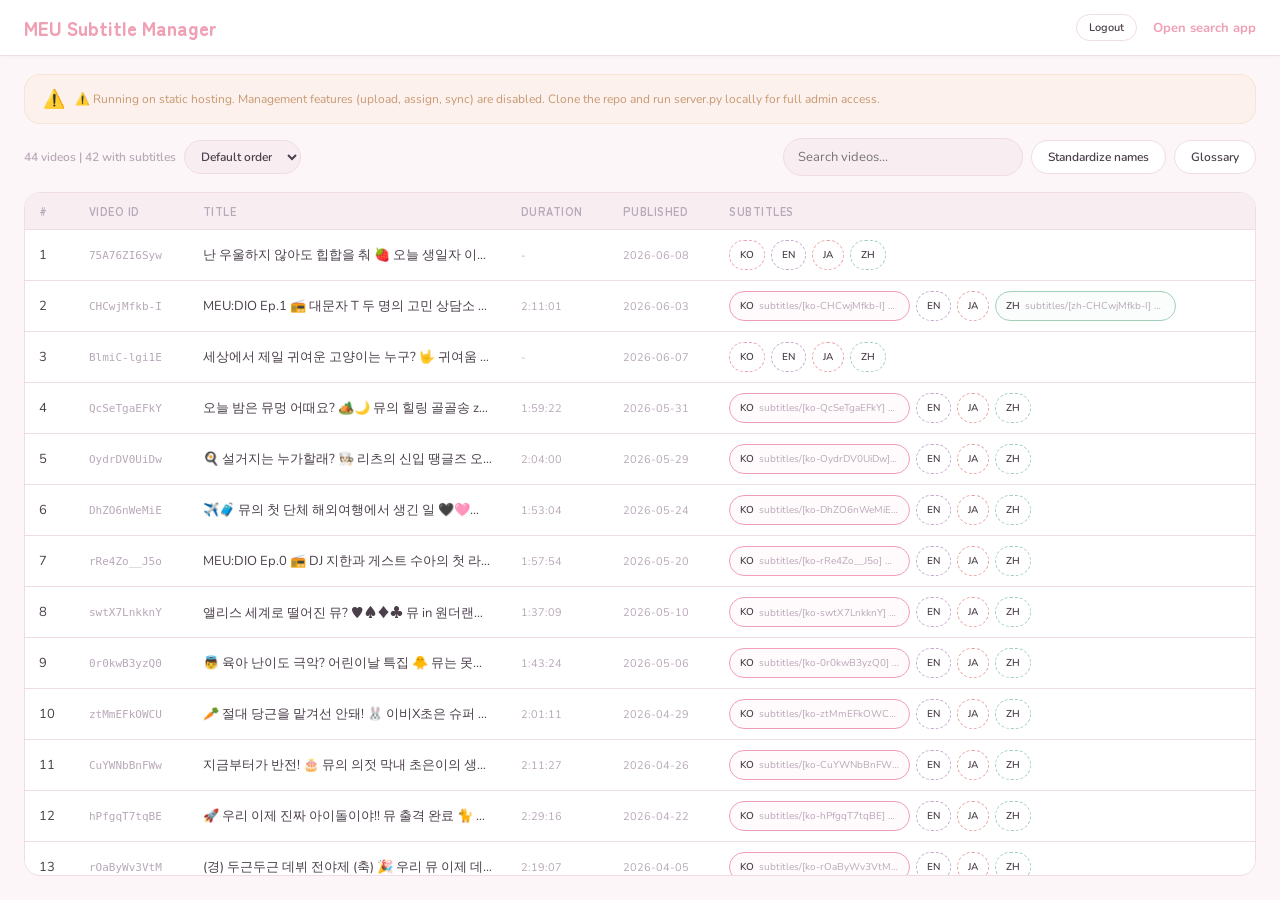
==== commit 94808af8: "更新字幕" ====
--- a/admin.html
+++ b/admin.html
@@ -685,7 +685,13 @@
   document.getElementById('batchImportBtn').disabled=true;
   document.getElementById('batchStatus').textContent='';
 }
-function closeBatchModal(){document.getElementById('batchModal').classList.remove('show')}
+function closeBatchModal(){
+  if(batchResults.length>0){
+    var files=batchResults.map(function(r){return r.filename});
+    api('POST','/api/srt/cleanup-batch',{files:files}).catch(function(){});
+  }
+  document.getElementById('batchModal').classList.remove('show');
+}
 
 function onBatchFilesSelected(input){
   batchFiles=Array.from(input.files).filter(function(f){return f.name.toLowerCase().endsWith('.srt')});
@@ -745,7 +751,7 @@
 
   api('POST','/api/assign-batch',{assignments:assignments}).then(function(r){
     toast(t('assigned',{count:r.assigned}),'success');
-    closeBatchModal();loadData();
+    batchResults=[];closeBatchModal();loadData();
   }).catch(function(e){toast(t('failed',{message:e.message}),'error')})
   .finally(function(){
     document.getElementById('batchImportBtn').disabled=false;
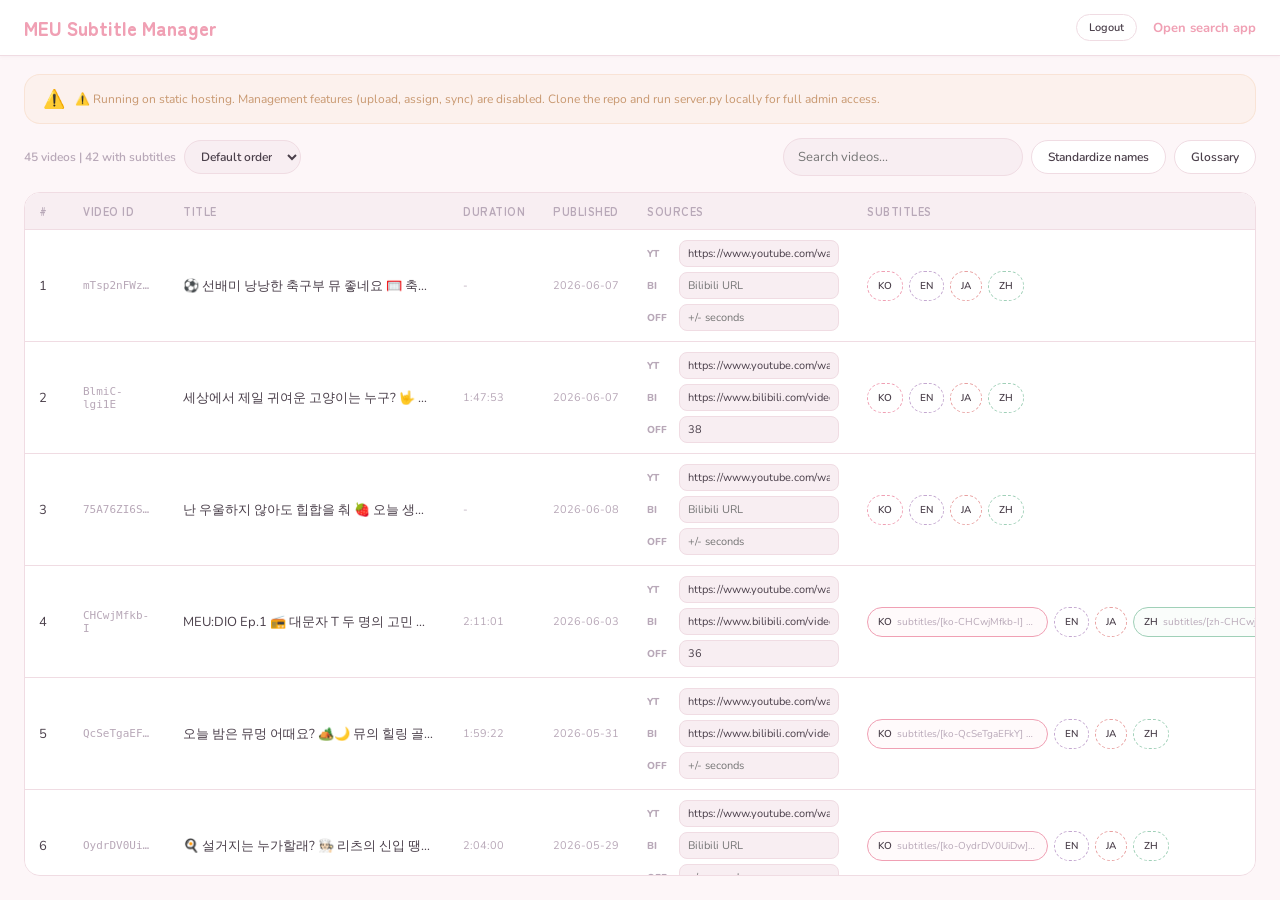
==== commit cc17a4a0: "切换为CF适配的静态网站" ====
--- a/admin.html
+++ b/admin.html
@@ -4,175 +4,8 @@
 <meta charset="UTF-8">
 <meta name="viewport" content="width=device-width, initial-scale=1.0">
 <title>MEU Admin — Subtitle Manager</title>
-<style>
-/* ===== Fonts ===== */
-@import url('https://fonts.googleapis.com/css2?family=Zen+Maru+Gothic:wght@400;500;700;900&family=Nunito:wght@400;600;700;800&display=swap');
+<link rel="stylesheet" href="/assets/admin.css">
 
-*,*::before,*::after{box-sizing:border-box;margin:0;padding:0}
-:root{
-  --bg:#fdf6f8;--bg2:#f8eef2;--surface:#fff;--surface2:#faf5f8;
-  --glass:#fff;--glass-border:#f0dce3;
-  --border:#f0dce3;--text:#4a3f4a;--text-dim:#b8a8b8;
-  --cat-pink:#f0a0b4;--cat-purple:#c4a8d0;--cat-blue:#a0c8e8;
-  --cat-green:#a0d0b8;--cat-silver:#c8c0d0;
-  --accent:var(--cat-pink);--accent2:var(--cat-purple);--accent3:#e8a0a0;
-  --green:#7dcea0;--red:#e8a0a0;--orange:#f0c8a0;
-  --font:'Nunito','Zen Maru Gothic',-apple-system,BlinkMacSystemFont,'Segoe UI','Noto Sans KR',sans-serif;
-  --font-display:'Zen Maru Gothic','Nunito',-apple-system,BlinkMacSystemFont,'Segoe UI','Noto Sans KR',sans-serif;
-  --shadow-sm:0 1px 3px rgba(180,150,160,0.08);--shadow:0 2px 8px rgba(180,150,160,0.1);
-  --shadow-lg:0 4px 16px rgba(180,150,160,0.12);
-  --radius-sm:10px;--radius:16px;--radius-lg:24px;
-}
-body{
-  font-family:var(--font);background:var(--bg);color:var(--text);min-height:100vh;
-  animation:pageFadeIn 0.5s ease;
-}
-@keyframes pageFadeIn{from{opacity:0}to{opacity:1}}
-.header{
-  background:var(--surface);border-bottom:1px solid var(--border);padding:14px 24px;display:flex;
-  align-items:center;gap:16px;position:sticky;top:0;z-index:100;box-shadow:var(--shadow-sm);
-}
-.header h1{
-  font-size:19px;font-weight:900;flex:1;font-family:var(--font-display);
-  color:var(--cat-pink);
-}
-.header a{color:var(--cat-pink);text-decoration:none;font-size:13px;font-weight:700;transition:color 0.2s}
-.header a:hover{color:var(--cat-purple);text-decoration:none}
-.btn{
-  padding:8px 16px;border:1px solid var(--border);border-radius:9999px;
-  background:var(--surface);color:var(--text);cursor:pointer;font-size:12px;font-weight:600;
-  font-family:var(--font);transition:all 0.2s;white-space:nowrap;
-}
-.btn:hover{border-color:var(--cat-pink);color:var(--cat-pink)}
-.btn-primary{background:var(--cat-pink);border-color:transparent;color:#fff}
-.btn-primary:hover{opacity:0.85;color:#fff}
-.btn-danger{background:var(--red);border-color:var(--red);color:#fff}
-.btn-danger:hover{opacity:0.85;color:#fff}
-.btn-sm{padding:5px 12px;font-size:11px}
-.container{max-width:1400px;margin:0 auto;padding:18px 24px;display:flex;flex-direction:column;height:calc(100vh - 62px);position:relative;z-index:1}
-.table-wrap{flex:1;overflow-y:auto;border:1px solid var(--border);border-radius:var(--radius);background:var(--surface)}
-
-/* Toolbar */
-.toolbar{display:flex;gap:8px;align-items:center;flex-wrap:wrap;margin-bottom:16px}
-.toolbar .sep{flex:1}
-.sort-select{
-  padding:7px 12px;border:1px solid var(--border);border-radius:9999px;
-  background:var(--bg2);color:var(--text);font-size:12px;font-family:var(--font);font-weight:600;
-  cursor:pointer;transition:all 0.2s;outline:none;
-}
-.sort-select:focus{border-color:var(--cat-pink);box-shadow:0 0 0 3px rgba(240,160,180,0.12)}
-.toast{
-  position:fixed;bottom:24px;right:24px;z-index:999;
-  padding:12px 20px;border-radius:var(--radius);font-size:13px;color:#fff;
-  transition:all 0.3s;opacity:0;pointer-events:none;font-weight:600;
-}
-.toast.show{opacity:1}
-.toast.success{background:rgba(125,206,160,0.9);box-shadow:0 4px 16px rgba(125,206,160,0.25)}
-.toast.error{background:rgba(232,160,160,0.9);box-shadow:0 4px 16px rgba(232,160,160,0.25)}
-
-/* Video table */
-.video-table{width:100%;border-collapse:separate;border-spacing:0;font-size:13px}
-.video-table th,.video-table td{padding:10px 14px;text-align:left;border-bottom:1px solid var(--border)}
-.video-table thead th{
-  background:var(--bg2);position:sticky;top:0;z-index:5;font-size:11px;color:var(--text-dim);text-transform:uppercase;
-  font-family:var(--font-display);font-weight:700;letter-spacing:0.5px;
-}
-.video-table th.sortable{cursor:pointer;user-select:none;transition:color 0.2s}
-.video-table th.sortable:hover{color:var(--cat-pink)}
-.video-table th.sortable .sort-arrow{font-size:9px;margin-left:3px;opacity:0.4}
-.video-table th.sortable.sorted .sort-arrow{opacity:1;color:var(--cat-pink)}
-.video-table tr:hover td{background:rgba(240,160,180,0.04)}
-.video-table tbody td{font-family:var(--font)}
-.video-table .vid{font-family:monospace;font-size:11px;color:var(--text-dim);max-width:100px;overflow:hidden;text-overflow:ellipsis}
-.video-table .title-cell{max-width:280px;overflow:hidden;text-overflow:ellipsis;white-space:nowrap}
-.video-table .dur{font-size:11px;color:var(--text-dim);white-space:nowrap}
-.video-table .pub{font-size:11px;color:var(--text-dim);white-space:nowrap}
-
-/* Language slots */
-.lang-slots{display:flex;gap:6px;align-items:center}
-.lang-slot{
-  display:flex;align-items:center;gap:5px;padding:4px 10px;
-  border-radius:9999px;font-size:11px;white-space:nowrap;
-  border:1.5px dashed var(--border);min-height:30px;transition:all 0.2s;
-}
-.lang-slot.assigned{border-style:solid;background:var(--bg2);border-color:var(--border)}
-.lang-slot.ko{border-color:var(--cat-pink)}.lang-slot.ko.assigned{background:rgba(240,160,180,0.06)}
-.lang-slot.en{border-color:var(--cat-purple)}.lang-slot.en.assigned{background:rgba(196,168,208,0.06)}
-.lang-slot.ja{border-color:var(--red)}.lang-slot.ja.assigned{background:rgba(232,160,160,0.06)}
-.lang-slot.zh{border-color:var(--cat-green)}.lang-slot.zh.assigned{background:rgba(160,208,184,0.06)}
-.lang-slot .fn{
-  max-width:140px;overflow:hidden;text-overflow:ellipsis;font-size:10px;
-  color:var(--text-dim);
-}
-.lang-slot button{background:none;border:none;color:var(--text-dim);cursor:pointer;font-size:14px;padding:0 3px;line-height:1;transition:color 0.2s}
-.lang-slot button:hover{color:var(--text)}
-.lang-slot .detach:hover{color:var(--red)}
-.lang-slot .upload-btn:hover{color:var(--cat-pink)}
-
-/* Upload modal */
-.modal-overlay{
-  display:none;position:fixed;inset:0;background:rgba(200,180,190,0.4);
-  z-index:200;align-items:center;justify-content:center;
-}
-.modal-overlay.show{display:flex}
-.modal{
-  background:var(--surface);border:1px solid var(--border);border-radius:var(--radius-lg);box-shadow:var(--shadow-lg);
-  padding:28px;max-width:500px;width:90%;animation:modalIn 0.3s ease;
-}
-@keyframes modalIn{from{opacity:0;transform:scale(0.95)translateY(10px)}to{opacity:1;transform:scale(1)translateY(0)}}
-.modal h3{margin-bottom:18px;font-size:17px;font-family:var(--font-display);font-weight:800;color:var(--text)}
-.modal .field{margin-bottom:16px}
-.modal .field label{display:block;font-size:12px;color:var(--text-dim);margin-bottom:6px;font-weight:600}
-.modal .field select,.modal .field input[type=text]{
-  width:100%;padding:9px 14px;border:1.5px solid var(--border);border-radius:var(--radius-sm);
-  background:var(--bg2);color:var(--text);font-size:13px;font-family:var(--font);
-  transition:all 0.2s;outline:none;
-}
-.modal .field select:focus,.modal .field input[type=text]:focus{border-color:var(--cat-pink);box-shadow:0 0 0 3px rgba(240,160,180,0.12)}
-.modal .field input[type=file]{font-size:13px;color:var(--text)}
-.modal .drop-zone{
-  border:2px dashed var(--border);border-radius:var(--radius);padding:36px;text-align:center;
-  color:var(--text-dim);transition:all 0.3s;cursor:pointer;background:var(--bg2);
-}
-.modal .drop-zone:hover,.modal .drop-zone.dragover{
-  border-color:var(--cat-pink);color:var(--cat-pink);
-  background:rgba(240,160,180,0.04);
-}
-.modal .drop-zone .icon{font-size:40px;margin-bottom:10px}
-.modal .actions{display:flex;gap:10px;justify-content:flex-end;margin-top:20px}
-
-/* Scanner */
-.unassigned-list{font-size:13px}
-.unassigned-list .item{
-  display:flex;align-items:center;gap:12px;padding:10px 0;border-bottom:1px solid var(--border);
-  flex-wrap:wrap;
-}
-.unassigned-list .item .name{flex:1;min-width:150px;font-size:12px}
-.unassigned-list .item .match{font-size:12px;color:var(--text-dim)}
-
-/* Search in table */
-.search-box input{
-  padding:9px 14px;border:1.5px solid var(--border);border-radius:9999px;
-  background:var(--bg2);color:var(--text);font-size:13px;font-family:var(--font);
-  width:240px;transition:all 0.2s;outline:none;
-}
-.search-box input:focus{border-color:var(--cat-pink);box-shadow:0 0 0 3px rgba(240,160,180,0.12)}
-.stats{font-size:12px;color:var(--text-dim);font-weight:600}
-/* Static mode banner */
-.static-banner{
-  background:rgba(240,200,160,0.12);border:1px solid rgba(240,200,160,0.3);
-  border-radius:var(--radius);padding:12px 18px;margin-bottom:14px;
-  font-size:12px;color:#c89870;display:flex;align-items:center;gap:10px;
-}
-.static-banner .icon{font-size:18px}
-.static-banner a{color:var(--cat-pink);font-weight:700}
-.panel-card{background:var(--surface);border:1px solid var(--border);border-radius:var(--radius);padding:16px;margin-bottom:16px;box-shadow:var(--shadow-sm)}
-.glossary-table{width:100%;border-collapse:collapse;font-size:12px;margin-top:10px}
-.glossary-table th,.glossary-table td{border-bottom:1px solid var(--border);padding:8px;text-align:left}
-.glossary-table input{width:100%;padding:7px 9px;border:1px solid var(--border);border-radius:8px;background:var(--bg2);color:var(--text);font-family:var(--font);font-size:12px}
-.sync-result{font-size:12px;color:var(--text-dim);margin-bottom:12px;display:none}
-.admin-alias{font-size:12px;color:var(--text-dim);font-weight:700}
-</style>
 </head>
 <body>
 
@@ -227,7 +60,7 @@
   <div class="table-wrap">
     <table class="video-table">
       <thead><tr>
-        <th>#</th><th>Video ID</th><th id="titleTh" class="sortable" data-sort="title">Title <span class="sort-arrow"></span></th><th id="durationTh" class="sortable" data-sort="duration">Duration <span class="sort-arrow"></span></th><th id="publishedTh" class="sortable" data-sort="published">Published <span class="sort-arrow"></span></th>
+        <th>#</th><th>Video ID</th><th id="titleTh" class="sortable" data-sort="title">Title <span class="sort-arrow"></span></th><th id="durationTh" class="sortable" data-sort="duration">Duration <span class="sort-arrow"></span></th><th id="publishedTh" class="sortable" data-sort="published">Published <span class="sort-arrow"></span></th><th id="sourcesTh">Sources</th>
         <th style="min-width:200px" id="subtitlesTh">Subtitles</th>
       </tr></thead>
       <tbody id="videoTableBody"></tbody>
@@ -307,609 +140,6 @@
 
 <div class="toast" id="toast"></div>
 
-<script>
-// ===== API helpers =====
-function api(method, path, body){
-  if(!apiAvailable){
-    return Promise.reject(Error('Management API unavailable in static mode. Run server.py locally.'));
-  }
-  var opts={method:method,headers:{},credentials:'include'};
-  if(body instanceof FormData){opts.body=body}
-  else if(body){opts.headers['Content-Type']='application/json';opts.body=JSON.stringify(body)}
-  return fetch(path,opts).then(function(r){return r.json().then(function(j){if(!r.ok){var e=Error(j.error||('HTTP '+r.status));e.status=r.status;e.details=j;throw e}return j})});
-}
-
-// ===== State =====
-var mapping=null,allVideos=[],apiAvailable=true;
-var uploadFileData=null,uploadFileName=null,uploadDetectedLang='ko';
-var glossary={terms:[]};
-
-// ===== UI language =====
-function detectUiLang(){
-  var raw=(navigator.language||navigator.userLanguage||'en').toLowerCase();
-  if(raw.indexOf('ko')===0)return'ko';
-  if(raw.indexOf('ja')===0)return'ja';
-  if(raw.indexOf('zh')===0)return'zh';
-  return'en';
-}
-var UI_LANG=detectUiLang();
-document.documentElement.lang=UI_LANG;
-var UI_TEXT={
-  en:{
-    pageTitle:'MEU Subtitle Manager',openApp:'Open search app',searchVideos:'Search videos...',
-    uploadSrt:'Upload SRT',batchImport:'Batch import',scan:'Scan',syncYoutube:'Sync YouTube',
-    scannerTitle:'Unassigned SRT files',title:'Title',duration:'Duration',subtitles:'Subtitles',
-    uploadTitle:'Upload SRT subtitles',selectSrt:'Select SRT file',dropText:'Click or drag to upload an SRT file',
-    language:'Language',assignVideo:'Video to assign (optional)',none:'-- None --',cancel:'Cancel',upload:'Upload',
-    batchTitle:'Batch import SRT',batchHelp:'Upload multiple SRT files at once. Language is auto-detected and videos are matched by filename similarity.',
-    batchDropText:'Click or drag to select SRT files',batchDropHint:'Only .srt files are supported',
-    filename:'Filename',subtitleCount:'Subtitle count',matchedVideo:'Matched video',similarity:'Similarity',
-    importAll:'Import all',published:'Published',sortDefault:'Default order',sortTitle:'Title',sortDuration:'Duration',sortPublished:'Publish date',stats:'{videos} videos | {withSubs} with subtitles',loadFailed:'Failed to load data: {message}',
-    noRows:'No videos found.',unassignTitle:'Unassign',uploadAssignTitle:'Upload and assign SRT',
-    selectFile:'Select a file first.',srtOnly:'Only SRT files can be uploaded.',uploading:'Uploading...',uploadDone:'Uploaded: {filename}',
-    uploadAssignDone:'Uploaded and assigned: {filename}',uploadFailed:'Upload failed: {message}',confirmDetach:'Unassign {lang} subtitles?\n(The file will not be deleted.)',
-    detached:'Unassigned.',failed:'Failed: {message}',batchAnalyzing:'Uploading and analyzing...',batchNoFiles:'Only SRT files can be selected.',
-    matchFailed:'Match failed',batchStatus:'{files} files | {matched} matched above 70%',noAssignments:'No files to assign.',
-    assigning:'Assigning...',assigned:'Assigned {count} files.',allAssigned:'All SRT files are assigned.',
-    suggestions:'Auto-match suggestions ({count}):',noSuggestions:'No match suggestions:',assign:'Assign',
-    assignedFile:'Assigned: {filename}',scanningFailed:'Scan failed: {message}',syncing:'Syncing...',syncDone:'YouTube sync complete.',
-    syncFailed:'Sync failed: {message}',standardizeNames:'Standardize names',standardized:'Standardized {renamed} files, skipped {skipped}.',glossary:'Glossary',logout:'Logout',
-    staticModeNotice:'⚠️ Running on static hosting. Management features (upload, assign, sync) are disabled. Clone the repo and run server.py locally for full admin access.',
-    staticUploadDisabled:'Upload disabled on static hosting.',
-    staticDetachDisabled:'Unassign disabled on static hosting.',
-    staticSyncDisabled:'YouTube sync disabled on static hosting.'
-  },
-  ko:{
-    pageTitle:'MEU 자막 관리자',openApp:'검색 앱 열기',searchVideos:'비디오 검색...',
-    uploadSrt:'SRT 업로드',batchImport:'일괄 가져오기',scan:'스캔',syncYoutube:'YouTube 동기화',
-    scannerTitle:'미할당 SRT 파일',title:'제목',duration:'재생시간',subtitles:'자막',
-    uploadTitle:'SRT 자막 업로드',selectSrt:'SRT 파일 선택',dropText:'클릭 또는 드래그하여 SRT 파일 업로드',
-    language:'언어',assignVideo:'연결할 비디오 (선택)',none:'-- 선택 안함 --',cancel:'취소',upload:'업로드',
-    batchTitle:'일괄 SRT 가져오기',batchHelp:'여러 SRT 파일을 한 번에 업로드합니다. 언어는 자동 감지하고, 비디오는 파일명 유사도 기준으로 자동 매칭합니다.',
-    batchDropText:'클릭 또는 드래그하여 여러 SRT 파일 선택',batchDropHint:'.srt 파일만 업로드 가능',
-    filename:'파일명',subtitleCount:'자막수',matchedVideo:'매칭 비디오',similarity:'유사도',
-    importAll:'모두 가져오기',published:'게시일',sortDefault:'기본 순서',sortTitle:'제목순',sortDuration:'재생시간순',sortPublished:'게시일순',stats:'총 {videos}개 비디오 | {withSubs}개 자막 있음',loadFailed:'데이터 로드 실패: {message}',
-    noRows:'검색된 비디오가 없습니다.',unassignTitle:'할당 해제',uploadAssignTitle:'SRT 업로드 및 할당',
-    selectFile:'파일을 선택해주세요.',srtOnly:'SRT 파일만 업로드 가능합니다.',uploading:'업로드 중...',uploadDone:'업로드 완료: {filename}',
-    uploadAssignDone:'업로드 및 할당 완료: {filename}',uploadFailed:'업로드 실패: {message}',confirmDetach:'{lang} 자막 할당을 해제하시겠습니까?\n(파일은 삭제되지 않습니다.)',
-    detached:'할당 해제됨.',failed:'실패: {message}',batchAnalyzing:'업로드 및 분석 중...',batchNoFiles:'SRT 파일만 선택 가능합니다.',
-    matchFailed:'매칭 실패',batchStatus:'{files}개 파일 | {matched}개 70% 이상 매칭',noAssignments:'할당할 파일이 없습니다.',
-    assigning:'할당 중...',assigned:'{count}개 파일 할당 완료.',allAssigned:'모든 SRT 파일이 할당되어 있습니다.',
-    suggestions:'자동 매칭 제안 ({count}개):',noSuggestions:'매칭 제안 없음:',assign:'할당',
-    assignedFile:'할당 완료: {filename}',scanningFailed:'스캔 실패: {message}',syncing:'동기화 중...',syncDone:'YouTube 동기화 완료.',
-    syncFailed:'동기화 실패: {message}',standardizeNames:'파일명 정리',standardized:'{renamed}개 파일 정리, {skipped}개 건너뜀.',glossary:'용어집',logout:'로그아웃',
-    staticModeNotice:'⚠️ 정적 호스팅에서 실행 중입니다. 관리 기능(업로드, 할당, 동기화)은 비활성화됩니다. 전체 관리 기능은 로컬에서 server.py를 실행해 사용하세요.',
-    staticUploadDisabled:'정적 호스팅에서는 업로드가 비활성화됩니다.',
-    staticDetachDisabled:'정적 호스팅에서는 할당 해제가 비활성화됩니다.',
-    staticSyncDisabled:'정적 호스팅에서는 YouTube 동기화가 비활성화됩니다.'
-  },
-  ja:{
-    pageTitle:'MEU 字幕管理',openApp:'検索アプリを開く',searchVideos:'動画を検索...',
-    uploadSrt:'SRT をアップロード',batchImport:'一括インポート',scan:'スキャン',syncYoutube:'YouTube 同期',
-    scannerTitle:'未割り当て SRT ファイル',title:'タイトル',duration:'再生時間',subtitles:'字幕',
-    uploadTitle:'SRT 字幕アップロード',selectSrt:'SRT ファイルを選択',dropText:'クリックまたはドラッグして SRT をアップロード',
-    language:'言語',assignVideo:'割り当てる動画 (任意)',none:'-- なし --',cancel:'キャンセル',upload:'アップロード',
-    batchTitle:'SRT 一括インポート',batchHelp:'複数の SRT ファイルを一括アップロードします。言語は自動検出し、動画はファイル名の類似度で照合します。',
-    batchDropText:'クリックまたはドラッグして SRT ファイルを選択',batchDropHint:'.srt ファイルのみ対応',
-    filename:'ファイル名',subtitleCount:'字幕数',matchedVideo:'照合動画',similarity:'類似度',
-    importAll:'すべてインポート',published:'公開日',sortDefault:'デフォルト順',sortTitle:'タイトル順',sortDuration:'再生時間順',sortPublished:'公開日順',stats:'{videos} 本の動画 | 字幕あり {withSubs} 本',loadFailed:'データ読み込み失敗: {message}',
-    noRows:'動画が見つかりません。',unassignTitle:'割り当て解除',uploadAssignTitle:'SRT をアップロードして割り当て',
-    selectFile:'ファイルを選択してください。',srtOnly:'SRT ファイルのみアップロードできます。',uploading:'アップロード中...',uploadDone:'アップロード完了: {filename}',
-    uploadAssignDone:'アップロードと割り当て完了: {filename}',uploadFailed:'アップロード失敗: {message}',confirmDetach:'{lang} 字幕の割り当てを解除しますか？\n(ファイルは削除されません。)',
-    detached:'割り当てを解除しました。',failed:'失敗: {message}',batchAnalyzing:'アップロードと分析中...',batchNoFiles:'SRT ファイルのみ選択できます。',
-    matchFailed:'照合失敗',batchStatus:'{files} ファイル | {matched} 件が 70% 以上で照合',noAssignments:'割り当てるファイルがありません。',
-    assigning:'割り当て中...',assigned:'{count} 件を割り当てました。',allAssigned:'すべての SRT ファイルが割り当て済みです。',
-    suggestions:'自動照合候補 ({count} 件):',noSuggestions:'照合候補なし:',assign:'割り当て',
-    assignedFile:'割り当て完了: {filename}',scanningFailed:'スキャン失敗: {message}',syncing:'同期中...',syncDone:'YouTube 同期完了。',
-    syncFailed:'同期失敗: {message}',standardizeNames:'ファイル名整理',standardized:'{renamed} 件を整理、{skipped} 件をスキップしました。',glossary:'用語集',logout:'ログアウト',
-    staticModeNotice:'⚠️ 静的ホスティングで実行中です。管理機能(アップロード、割り当て、同期)は無効です。ローカルで server.py を実行すると管理できます。',
-    staticUploadDisabled:'静的ホスティングではアップロードできません。',
-    staticDetachDisabled:'静的ホスティングでは割り当て解除できません。',
-    staticSyncDisabled:'静的ホスティングではYouTube同期はできません。'
-  },
-  zh:{
-    pageTitle:'MEU 字幕管理',openApp:'打开搜索页面',searchVideos:'搜索视频...',
-    uploadSrt:'上传 SRT',batchImport:'批量导入',scan:'扫描',syncYoutube:'同步 YouTube',
-    scannerTitle:'未分配的 SRT 文件',title:'标题',duration:'时长',subtitles:'字幕',
-    uploadTitle:'上传 SRT 字幕',selectSrt:'选择 SRT 文件',dropText:'点击或拖拽上传 SRT 文件',
-    language:'语言',assignVideo:'要绑定的视频（可选）',none:'-- 不绑定 --',cancel:'取消',upload:'上传',
-    batchTitle:'批量导入 SRT',batchHelp:'一次上传多个 SRT 文件。系统会自动识别语言，并按文件名相似度匹配视频。',
-    batchDropText:'点击或拖拽选择多个 SRT 文件',batchDropHint:'仅支持 .srt 文件',
-    filename:'文件名',subtitleCount:'字幕数',matchedVideo:'匹配视频',similarity:'相似度',
-    importAll:'全部导入',published:'发布时间',sortDefault:'默认顺序',sortTitle:'标题',sortDuration:'时长',sortPublished:'发布时间',stats:'共 {videos} 个视频 | {withSubs} 个有字幕',loadFailed:'数据加载失败：{message}',
-    noRows:'没有找到视频。',unassignTitle:'解除绑定',uploadAssignTitle:'上传并绑定 SRT',
-    selectFile:'请先选择文件。',srtOnly:'只能上传 SRT 文件。',uploading:'上传中...',uploadDone:'上传完成：{filename}',
-    uploadAssignDone:'上传并绑定完成：{filename}',uploadFailed:'上传失败：{message}',confirmDetach:'确定解除 {lang} 字幕绑定吗？\n（文件不会被删除。）',
-    detached:'已解除绑定。',failed:'失败：{message}',batchAnalyzing:'上传并分析中...',batchNoFiles:'只能选择 SRT 文件。',
-    matchFailed:'匹配失败',batchStatus:'{files} 个文件 | {matched} 个达到 70% 匹配',noAssignments:'没有可绑定的文件。',
-    assigning:'绑定中...',assigned:'已绑定 {count} 个文件。',allAssigned:'所有 SRT 文件都已绑定。',
-    suggestions:'自动匹配建议（{count} 个）：',noSuggestions:'没有匹配建议：',assign:'绑定',
-    assignedFile:'绑定完成：{filename}',scanningFailed:'扫描失败：{message}',syncing:'同步中...',syncDone:'YouTube 同步完成。',
-    syncFailed:'同步失败：{message}',standardizeNames:'整理文件名',standardized:'已整理 {renamed} 个文件，跳过 {skipped} 个。',glossary:'术语库',logout:'退出登录',
-    staticModeNotice:'⚠️ 当前运行在静态托管环境。管理功能（上传、绑定、同步）已禁用。请在本地运行 server.py 获取完整管理权限。',
-    staticUploadDisabled:'静态托管中无法上传。',
-    staticDetachDisabled:'静态托管中无法解除绑定。',
-    staticSyncDisabled:'静态托管中无法同步 YouTube。'
-  }
-};
-function t(key,vars){
-  var str=(UI_TEXT[UI_LANG]&&UI_TEXT[UI_LANG][key])||UI_TEXT.en[key]||key;
-  vars=vars||{};
-  return str.replace(/\{(\w+)\}/g,function(_,k){return vars[k]!==undefined?vars[k]:''});
-}
-function setText(id,key){var el=document.getElementById(id);if(el)el.textContent=t(key);}
-function setPlaceholder(id,key){var el=document.getElementById(id);if(el)el.placeholder=t(key);}
-function applyUiText(){
-  setText('pageTitle','pageTitle');setText('openAppLink','openApp');setPlaceholder('tableSearch','searchVideos');
-  setText('openUploadBtn','uploadSrt');setText('openBatchBtn','batchImport');setText('scanBtn','scan');setText('syncBtn','syncYoutube');setText('standardizeBtn','standardizeNames');setText('glossaryBtn','glossary');setText('logoutBtn','logout');
-  setText('scannerTitle','scannerTitle');setText('titleTh','title');setText('durationTh','duration');setText('publishedTh','published');setText('subtitlesTh','subtitles');
-  setText('sortDefault','sortDefault');setText('sortTitle','sortTitle');setText('sortDuration','sortDuration');setText('sortPublished','sortPublished');
-  setText('uploadTitle','uploadTitle');setText('uploadFileLabel','selectSrt');setText('dropText','dropText');
-  setText('uploadLangLabel','language');setText('uploadVideoLabel','assignVideo');setText('cancelUploadBtn','cancel');setText('uploadBtn','upload');
-  setText('batchTitle','batchTitle');setText('batchHelp','batchHelp');setText('batchDropText','batchDropText');setText('batchDropHint','batchDropHint');
-  setText('fileNameTh','filename');setText('languageTh','language');setText('subtitleCountTh','subtitleCount');setText('matchedVideoTh','matchedVideo');setText('similarityTh','similarity');
-  setText('cancelBatchBtn','cancel');setText('batchImportBtn','importAll');
-}
-
-// ===== Load =====
-function loadData(){
-  Promise.all([api('GET','/api/mapping'),api('GET','/api/glossary'),api('GET','/api/admin/session')]).then(function(res){
-    mapping=res[0];allVideos=mapping.videos;glossary=res[1]||{terms:[]};
-    document.getElementById('adminAlias').textContent=res[2]&&res[2].alias?('Admin: '+res[2].alias):'';
-    renderGlossary();
-    finishLoadData();
-  }).catch(function(){
-    // API unavailable — try static JSON (Cloudflare Pages fallback)
-    fetch('mapping.json?t='+Date.now()).then(function(r){
-      if(!r.ok)throw Error('HTTP '+r.status);
-      return r.json();
-    }).then(function(d){
-      mapping=d;allVideos=d.videos;
-      apiAvailable=false;
-      applyStaticMode();
-      finishLoadData();
-    }).catch(function(e){toast(t('loadFailed',{message:e.message}),'error')});
-  });
-}
-function finishLoadData(){
-  renderTable();
-  document.getElementById('statsBar').textContent=t('stats',{
-    videos:allVideos.length,
-    withSubs:allVideos.filter(function(v){return Object.keys(v.subtitles||{}).length>0}).length
-  });
-}
-
-function applyStaticMode(){
-  // Show banner
-  document.getElementById('staticBanner').style.display='flex';
-  document.getElementById('staticBannerText').textContent=t('staticModeNotice');
-  // Hide management buttons
-  document.getElementById('openUploadBtn').style.display='none';
-  document.getElementById('openBatchBtn').style.display='none';
-  document.getElementById('scanBtn').style.display='none';
-  document.getElementById('syncBtn').style.display='none';
-  // Re-render table without +/- controls
-  renderTable();
-}
-
-// ===== Render Table =====
-var langLabels={ko:'한국어',en:'English',ja:'日本語',zh:'中文'};
-var langOrder=['ko','en','ja','zh'];
-var currentSort='default',sortAsc=true;
-
-function formatDate(ts){
-  if(!ts)return'-';
-  var d=new Date(ts);
-  if(isNaN(d.getTime()))return'-';
-  return d.getFullYear()+'-'+pad(d.getMonth()+1)+'-'+pad(d.getDate());
-}
-
-function sortVideos(videos){
-  if(currentSort==='default')return videos;
-  var sorted=videos.slice();
-  if(currentSort==='title'){
-    sorted.sort(function(a,b){return a.title.localeCompare(b.title,'ko')});
-  }else if(currentSort==='duration'){
-    sorted.sort(function(a,b){return(a.duration||0)-(b.duration||0)});
-  }else if(currentSort==='published'){
-    sorted.sort(function(a,b){return(a.publishedAt||'').localeCompare(b.publishedAt||'')});
-  }
-  if(!sortAsc)sorted.reverse();
-  return sorted;
-}
-
-function updateSortHeaders(){
-  var headers=document.querySelectorAll('.video-table th.sortable');
-  for(var i=0;i<headers.length;i++){
-    var th=headers[i],key=th.dataset.sort;
-    th.classList.toggle('sorted',key===currentSort);
-    var arrow=th.querySelector('.sort-arrow');
-    if(arrow)arrow.textContent=key===currentSort?(sortAsc?' ▲':' ▼'):'';
-  }
-}
-
-function renderTable(filter){
-  var tbody=document.getElementById('videoTableBody');
-  var videos=allVideos;
-  if(filter){
-    var q=filter.toLowerCase();
-    videos=videos.filter(function(v){return v.title.toLowerCase().indexOf(q)>=0||v.videoId.toLowerCase().indexOf(q)>=0});
-  }
-  videos=sortVideos(videos);
-  updateSortHeaders();
-  var html='';
-  for(var i=0;i<videos.length;i++){
-    var v=videos[i],subs=v.subtitles||{};
-    html+='<tr>';
-    html+='<td>'+(i+1)+'</td>';
-    html+='<td class="vid">'+esc(v.videoId)+'</td>';
-    html+='<td class="title-cell" title="'+esc(v.title)+'">'+esc(v.title)+'</td>';
-    html+='<td class="dur">'+(v.duration?formatDuration(v.duration):'-')+'</td>';
-    html+='<td class="pub">'+formatDate(v.publishedAt)+'</td>';
-    html+='<td><div class="lang-slots">';
-    for(var j=0;j<langOrder.length;j++){
-      var lang=langOrder[j],fn=subs[lang];
-      html+='<div class="lang-slot '+lang+(fn?' assigned':'')+'" data-vid="'+v.videoId+'" data-lang="'+lang+'">';
-      html+='<span style="font-weight:600;font-size:10px">'+lang.toUpperCase()+'</span>';
-      if(fn){
-        html+='<span class="fn" title="'+esc(fn)+'">'+esc(fn)+'</span>';
-        if(apiAvailable){
-          html+='<button class="detach" title="'+t('unassignTitle')+'" onclick="detachSrt(\''+v.videoId+'\',\''+lang+'\')">x</button>';
-        }
-      }else{
-        if(apiAvailable){
-          html+='<button class="upload-btn" title="'+t('uploadAssignTitle')+'" onclick="openUploadFor(\''+v.videoId+'\',\''+lang+'\')">+</button>';
-        }
-      }
-      html+='</div>';
-    }
-    html+='</div></td>';
-    html+='</tr>';
-  }
-  tbody.innerHTML=html||'<tr><td colspan="6" style="text-align:center;color:var(--text-dim);padding:40px">'+t('noRows')+'</td></tr>';
-}
-
-// ===== Upload =====
-function openUploadModal(){openUploadFor('','');}
-function openUploadFor(videoId,lang){
-  document.getElementById('uploadModal').classList.add('show');
-  document.getElementById('uploadLang').value=lang||'ko';
-  uploadFileData=null;uploadFileName=null;
-  document.getElementById('fileInfo').textContent='';
-  document.getElementById('uploadBtn').disabled=true;
-  document.getElementById('uploadFile').value='';
-  // Populate video select
-  var sel=document.getElementById('uploadVideo');
-  sel.innerHTML='<option value="">'+t('none')+'</option>';
-  for(var i=0;i<allVideos.length;i++){
-    var v=allVideos[i],selAttr=v.videoId===videoId?' selected':'';
-    sel.innerHTML+='<option value="'+v.videoId+'"'+selAttr+'>'+esc(v.title.substring(0,80))+'</option>';
-  }
-}
-function closeUploadModal(){document.getElementById('uploadModal').classList.remove('show')}
-
-function onFileSelected(input){
-  var file=input.files[0];
-  if(!file)return;
-  uploadFileData=file;uploadFileName=file.name;
-  // Detect language
-  var name=file.name.toLowerCase();
-  uploadDetectedLang='ko';
-  if(detectLangFromName(name,'en'))uploadDetectedLang='en';
-  else if(detectLangFromName(name,'ja'))uploadDetectedLang='ja';
-  else if(detectLangFromName(name,'zh'))uploadDetectedLang='zh';
-  document.getElementById('uploadLang').value=uploadDetectedLang;
-  document.getElementById('fileInfo').textContent=file.name+' ('+formatSize(file.size)+')';
-  document.getElementById('uploadBtn').disabled=false;
-}
-
-function detectLangFromName(name,lang){
-  var aliases={
-    en:['en','eng','english'],
-    ja:['ja','jp','jpn','japanese'],
-    zh:['zh','zh-cn','zh-tw','zh-hans','zh-hant','cn','chinese']
-  }[lang]||[lang];
-  var stem=name.replace(/\.srt$/,'').replace(/\.srt[._-]/,'.');
-  var tokens=stem.split(/[^a-z0-9]+/).filter(function(t){return t});
-  for(var i=0;i<aliases.length;i++){
-    var alias=aliases[i],parts=alias.split(/[^a-z0-9]+/).filter(function(t){return t});
-    if(tokens.indexOf(alias)>=0)return true;
-    for(var j=0;j<=tokens.length-parts.length;j++){
-      if(tokens.slice(j,j+parts.length).join('-')===parts.join('-'))return true;
-    }
-  }
-  return false;
-}
-
-// Drag and drop
-var dz=document.getElementById('dropZone');
-dz.addEventListener('dragover',function(e){e.preventDefault();dz.classList.add('dragover')});
-dz.addEventListener('dragleave',function(){dz.classList.remove('dragover')});
-dz.addEventListener('drop',function(e){
-  e.preventDefault();dz.classList.remove('dragover');
-  var file=e.dataTransfer.files[0];
-  if(file&&file.name.toLowerCase().endsWith('.srt')){
-    var dt=new DataTransfer();dt.items.add(file);
-    document.getElementById('uploadFile').files=dt.files;
-    onFileSelected(document.getElementById('uploadFile'));
-  }else{toast(t('srtOnly'),'error')}
-});
-
-function doUpload(overwrite){
-  if(!uploadFileData){toast(t('selectFile'),'error');return}
-  var lang=document.getElementById('uploadLang').value;
-  var videoId=document.getElementById('uploadVideo').value;
-  var form=new FormData();
-  form.append('file',uploadFileData);
-  form.append('lang',lang);
-  if(videoId)form.append('videoId',videoId);
-  if(overwrite)form.append('overwrite','1');
-
-  document.getElementById('uploadBtn').disabled=true;
-  document.getElementById('uploadBtn').textContent=t('uploading');
-
-  api('POST','/api/upload',form).then(function(r){
-    toast((r.assigned?t('uploadAssignDone',{filename:r.filename}):t('uploadDone',{filename:r.filename})),'success');
-    closeUploadModal();
-    loadData();
-  }).catch(function(e){
-    var info=e.details||{};
-    if(info.requiresOverwrite&&confirm('已有 '+info.lang.toUpperCase()+' 字幕：\n'+info.existingFile+'\n\n是否覆盖？')){
-      doUpload(true);
-      return;
-    }
-    toast(t('uploadFailed',{message:e.message}),'error');
-  }).finally(function(){
-    document.getElementById('uploadBtn').disabled=false;
-    document.getElementById('uploadBtn').textContent=t('upload');
-  });
-}
-
-// ===== Detach =====
-function detachSrt(videoId,lang){
-  if(!confirm(t('confirmDetach',{lang:lang.toUpperCase()})))return;
-  api('POST','/api/assign',{videoId:videoId,lang:lang,remove:true}).then(function(){
-    toast(t('detached'),'success');loadData();
-  }).catch(function(e){toast(t('failed',{message:e.message}),'error')});
-}
-
-// ===== Scanner =====
-// ===== Batch Import =====
-var batchFiles=[],batchResults=[];
-
-function openBatchModal(){
-  document.getElementById('batchModal').classList.add('show');
-  batchFiles=[];batchResults=[];
-  document.getElementById('batchFiles').value='';
-  document.getElementById('batchPreview').style.display='none';
-  document.getElementById('batchImportBtn').disabled=true;
-  document.getElementById('batchStatus').textContent='';
-}
-function closeBatchModal(){
-  if(batchResults.length>0){
-    var files=batchResults.map(function(r){return r.filename});
-    api('POST','/api/srt/cleanup-batch',{files:files}).catch(function(){});
-  }
-  document.getElementById('batchModal').classList.remove('show');
-}
-
-function onBatchFilesSelected(input){
-  batchFiles=Array.from(input.files).filter(function(f){return f.name.toLowerCase().endsWith('.srt')});
-  if(batchFiles.length===0){toast(t('batchNoFiles'),'error');return}
-
-  document.getElementById('batchStatus').textContent=t('batchAnalyzing');
-  document.getElementById('batchImportBtn').disabled=true;
-
-  var form=new FormData();
-  for(var i=0;i<batchFiles.length;i++)form.append('file_'+i,batchFiles[i]);
-
-  api('POST','/api/upload-batch',form).then(function(r){
-    batchResults=r.files;
-    renderBatchPreview();
-  }).catch(function(e){toast(t('uploadFailed',{message:e.message}),'error')});
-}
-
-function renderBatchPreview(){
-  var tbody=document.getElementById('batchTableBody'),html='';
-  var langLabels={ko:'한국어',en:'English',ja:'日本語',zh:'中文'};
-
-  for(var i=0;i<batchResults.length;i++){
-    var f=batchResults[i];
-    var matchOk=f.matchScore>=0.7;
-    html+='<tr style="border-bottom:1px solid var(--border)">';
-    html+='<td style="padding:6px 8px;max-width:180px;overflow:hidden;text-overflow:ellipsis;white-space:nowrap" title="'+esc(f.filename)+'">'+esc(f.filename)+'</td>';
-    html+='<td style="padding:6px 8px;text-align:center"><span class="lang-badge" style="font-size:10px">'+(langLabels[f.detectedLang]||f.detectedLang.toUpperCase())+'</span></td>';
-    html+='<td style="padding:6px 8px;text-align:center">~'+f.subtitleCount+'</td>';
-    html+='<td style="padding:6px 8px;font-size:11px;max-width:200px;overflow:hidden;text-overflow:ellipsis;white-space:nowrap;color:'+(matchOk?'var(--green)':'var(--red)')+'" title="'+(f.suggestedTitle||'')+'">';
-    html+=matchOk?esc((f.suggestedTitle||'').substring(0,50)):t('matchFailed');
-    html+='</td>';
-    html+='<td style="padding:6px 8px;text-align:center;font-weight:600;color:'+(matchOk?'var(--green)':'var(--red)')+'">'+Math.round(f.matchScore*100)+'%</td>';
-    html+='</tr>';
-  }
-
-  tbody.innerHTML=html;
-  document.getElementById('batchPreview').style.display='block';
-
-  var matched=batchResults.filter(function(f){return f.matchScore>=0.7}).length;
-  document.getElementById('batchStatus').textContent=t('batchStatus',{files:batchResults.length,matched:matched});
-  document.getElementById('batchImportBtn').disabled=false;
-}
-
-function doBatchImport(){
-  var assignments=[];
-  for(var i=0;i<batchResults.length;i++){
-    var f=batchResults[i];
-    if(f.suggestedVideoId&&f.matchScore>=0.7){
-      assignments.push({videoId:f.suggestedVideoId,lang:f.detectedLang,filename:f.filename});
-    }
-  }
-
-  if(assignments.length===0){toast(t('noAssignments'),'error');return}
-
-  document.getElementById('batchImportBtn').disabled=true;
-  document.getElementById('batchImportBtn').textContent=t('assigning');
-
-  api('POST','/api/assign-batch',{assignments:assignments}).then(function(r){
-    toast(t('assigned',{count:r.assigned}),'success');
-    batchResults=[];closeBatchModal();loadData();
-  }).catch(function(e){toast(t('failed',{message:e.message}),'error')})
-  .finally(function(){
-    document.getElementById('batchImportBtn').disabled=false;
-    document.getElementById('batchImportBtn').textContent=t('importAll');
-  });
-}
-
-// Batch drag-and-drop
-var bdz=document.getElementById('batchDropZone');
-bdz.addEventListener('dragover',function(e){e.preventDefault();bdz.classList.add('dragover')});
-bdz.addEventListener('dragleave',function(){bdz.classList.remove('dragover')});
-bdz.addEventListener('drop',function(e){
-  e.preventDefault();bdz.classList.remove('dragover');
-  var files=Array.from(e.dataTransfer.files).filter(function(f){return f.name.toLowerCase().endsWith('.srt')});
-  if(files.length>0){
-    var dt=new DataTransfer();files.forEach(function(f){dt.items.add(f)});
-    document.getElementById('batchFiles').files=dt.files;
-    onBatchFilesSelected(document.getElementById('batchFiles'));
-  }else{toast(t('batchNoFiles'),'error')}
-});
-
-document.getElementById('batchModal').addEventListener('click',function(e){if(e.target===this)closeBatchModal()});
-
-function scanSrts(){
-  api('GET','/api/scan').then(function(r){
-    var div=document.getElementById('scannerResults');
-    var list=document.getElementById('unassignedList');
-    if(r.unassigned.length===0&&r.suggestions.length===0){
-      div.style.display='block';
-      list.innerHTML='<p style="color:var(--text-dim)">'+t('allAssigned')+'</p>';
-      return;
-    }
-    div.style.display='block';
-    var html='';
-    if(r.suggestions.length>0){
-      html+='<p style="margin-bottom:8px;color:var(--text-dim)">'+t('suggestions',{count:r.suggestions.length})+'</p>';
-      for(var i=0;i<r.suggestions.length;i++){
-        var s=r.suggestions[i];
-        html+='<div class="item">';
-        html+='<span class="name">'+esc(s.filename)+' <span class="lang-badge" style="font-size:10px">'+s.lang.toUpperCase()+'</span></span>';
-        html+='<span class="match">'+esc(s.suggestedTitle.substring(0,60))+' ('+Math.round(s.score*100)+'%)</span>';
-        html+='<button class="btn btn-sm" onclick="quickAssign(\''+s.suggestedVideoId+'\',\''+s.lang+'\',\''+s.filename+'\')">'+t('assign')+'</button>';
-        html+='</div>';
-      }
-    }
-    if(r.unassigned.length>0){
-      html+='<p style="margin:12px 0 8px;color:var(--text-dim)">'+t('noSuggestions')+'</p>';
-      for(var i=0;i<r.unassigned.length;i++)html+='<div class="item"><span class="name">'+esc(r.unassigned[i])+'</span></div>';
-    }
-    list.innerHTML=html;
-  }).catch(function(e){toast(t('scanningFailed',{message:e.message}),'error')});
-}
-
-function quickAssign(videoId,lang,filename){
-  api('POST','/api/assign',{videoId:videoId,lang:lang,filename:filename}).then(function(){
-    toast(t('assignedFile',{filename:filename}),'success');loadData();scanSrts();
-  }).catch(function(e){toast(t('failed',{message:e.message}),'error')});
-}
-
-// ===== Sync =====
-function runSync(event){
-  var btn=event&&event.target?event.target:document.getElementById('syncBtn');
-  btn.disabled=true;btn.textContent=t('syncing');
-  api('POST','/api/sync').then(function(r){
-    if(r.ok){
-      var summary='Videos: '+r.totalVideos+' | Published: '+r.publishedAtPopulated+' | Missing: '+r.publishedAtMissing;
-      document.getElementById('syncResult').style.display='block';
-      document.getElementById('syncResult').textContent=summary;
-      toast(t('syncDone')+' '+summary,'success');loadData();
-    }
-    else{toast(t('syncFailed',{message:(r.error||r.output)}),'error')}
-  }).catch(function(e){toast(t('syncFailed',{message:e.message}),'error')})
-  .finally(function(){btn.disabled=false;btn.textContent=t('syncYoutube')});
-}
-
-function standardizeSubtitles(){
-  var btn=document.getElementById('standardizeBtn');
-  btn.disabled=true;
-  api('POST','/api/subtitles/standardize',{}).then(function(r){
-    toast(t('standardized',{renamed:r.renamed,skipped:r.skipped}),'success');
-    loadData();
-  }).catch(function(e){toast(t('failed',{message:e.message}),'error')})
-  .finally(function(){btn.disabled=false});
-}
-
-function toggleGlossaryPanel(){
-  var p=document.getElementById('glossaryPanel');
-  p.style.display=p.style.display==='none'?'block':'none';
-}
-function aliasesToText(values){return (values||[]).join(', ')}
-function textToAliases(text){return text.split(',').map(function(s){return s.trim()}).filter(function(s){return s})}
-function renderGlossary(){
-  var body=document.getElementById('glossaryBody');if(!body)return;
-  var terms=(glossary&&glossary.terms)||[],html='';
-  for(var i=0;i<terms.length;i++){
-    var a=terms[i].aliases||{};
-    html+='<tr data-i="'+i+'"><td><input value="'+esc(terms[i].label||'')+'"></td><td><input value="'+esc(aliasesToText(a.ko))+'"></td><td><input value="'+esc(aliasesToText(a.en))+'"></td><td><input value="'+esc(aliasesToText(a.ja))+'"></td><td><input value="'+esc(aliasesToText(a.zh))+'"></td><td><button class="btn btn-sm btn-danger" onclick="removeGlossaryRow('+i+')">x</button></td></tr>';
-  }
-  body.innerHTML=html;
-}
-function readGlossaryFromTable(){
-  var rows=document.querySelectorAll('#glossaryBody tr'),terms=[];
-  rows.forEach(function(row,i){
-    var inputs=row.querySelectorAll('input'),label=inputs[0].value.trim();
-    terms.push({id:label.toLowerCase().replace(/[^a-z0-9_-]+/g,'-')||('term-'+(i+1)),label:label,aliases:{ko:textToAliases(inputs[1].value),en:textToAliases(inputs[2].value),ja:textToAliases(inputs[3].value),zh:textToAliases(inputs[4].value)}});
-  });
-  return {terms:terms};
-}
-function addGlossaryRow(){
-  glossary=readGlossaryFromTable();
-  glossary.terms.push({id:'new-term',label:'',aliases:{ko:[],en:[],ja:[],zh:[]}});
-  renderGlossary();
-}
-function removeGlossaryRow(i){
-  glossary=readGlossaryFromTable();
-  glossary.terms.splice(i,1);
-  renderGlossary();
-}
-function saveGlossary(){
-  glossary=readGlossaryFromTable();
-  api('POST','/api/glossary',glossary).then(function(r){glossary=r.glossary;renderGlossary();toast('Glossary saved','success')})
-    .catch(function(e){toast(t('failed',{message:e.message}),'error')});
-}
-function logoutAdmin(){api('POST','/api/admin/logout',{}).then(function(){location.href='/admin'}).catch(function(){location.href='/admin'})}
-
-// ===== Helpers =====
-function esc(s){return s.replace(/&/g,'&amp;').replace(/</g,'&lt;').replace(/>/g,'&gt;').replace(/"/g,'&quot;')}
-function formatDuration(s){if(!s||s<=0)return'';var h=Math.floor(s/3600),m=Math.floor((s%3600)/60),sec=Math.floor(s%60);return h>0?h+':'+pad(m)+':'+pad(sec):m+':'+pad(sec)}
-function pad(n){return n<10?'0'+n:''+n}
-function formatSize(b){return b<1024?b+' B':b<1048576?(b/1024).toFixed(1)+' KB':(b/1048576).toFixed(1)+' MB'}
-
-function toast(msg,type){
-  var t=document.getElementById('toast');
-  t.textContent=msg;t.className='toast '+(type||'success')+' show';
-  clearTimeout(t._timeout);t._timeout=setTimeout(function(){t.classList.remove('show')},2500);
-}
-
-// ===== Events =====
-document.getElementById('tableSearch').addEventListener('input',function(){renderTable(this.value)});
-document.getElementById('uploadModal').addEventListener('click',function(e){if(e.target===this)closeUploadModal()});
-document.addEventListener('keydown',function(e){if(e.key==='Escape')closeUploadModal()});
-// Sort select
-document.getElementById('sortSelect').addEventListener('change',function(){
-  currentSort=this.value;sortAsc=true;renderTable(document.getElementById('tableSearch').value);
-});
-// Sortable column headers
-document.querySelectorAll('.video-table th.sortable').forEach(function(th){
-  th.addEventListener('click',function(){
-    var key=this.dataset.sort;
-    if(currentSort===key){sortAsc=!sortAsc}else{currentSort=key;sortAsc=true}
-    document.getElementById('sortSelect').value=currentSort;
-    renderTable(document.getElementById('tableSearch').value);
-  });
-});
-
-// ===== Init =====
-applyUiText();
-loadData();
-</script>
+<script src="/assets/admin.js"></script>
 </body>
 </html>
--- a/assets/admin.css
+++ b/assets/admin.css
@@ -0,0 +1,172 @@
+/* ===== Fonts ===== */
+@import url('https://fonts.googleapis.com/css2?family=Zen+Maru+Gothic:wght@400;500;700;900&family=Nunito:wght@400;600;700;800&display=swap');
+
+*,*::before,*::after{box-sizing:border-box;margin:0;padding:0}
+:root{
+  --bg:#fdf6f8;--bg2:#f8eef2;--surface:#fff;--surface2:#faf5f8;
+  --glass:#fff;--glass-border:#f0dce3;
+  --border:#f0dce3;--text:#4a3f4a;--text-dim:#b8a8b8;
+  --cat-pink:#f0a0b4;--cat-purple:#c4a8d0;--cat-blue:#a0c8e8;
+  --cat-green:#a0d0b8;--cat-silver:#c8c0d0;
+  --accent:var(--cat-pink);--accent2:var(--cat-purple);--accent3:#e8a0a0;
+  --green:#7dcea0;--red:#e8a0a0;--orange:#f0c8a0;
+  --font:'Nunito','Zen Maru Gothic',-apple-system,BlinkMacSystemFont,'Segoe UI','Noto Sans KR',sans-serif;
+  --font-display:'Zen Maru Gothic','Nunito',-apple-system,BlinkMacSystemFont,'Segoe UI','Noto Sans KR',sans-serif;
+  --shadow-sm:0 1px 3px rgba(180,150,160,0.08);--shadow:0 2px 8px rgba(180,150,160,0.1);
+  --shadow-lg:0 4px 16px rgba(180,150,160,0.12);
+  --radius-sm:10px;--radius:16px;--radius-lg:24px;
+}
+body{
+  font-family:var(--font);background:var(--bg);color:var(--text);min-height:100vh;
+  animation:pageFadeIn 0.5s ease;
+}
+@keyframes pageFadeIn{from{opacity:0}to{opacity:1}}
+.header{
+  background:var(--surface);border-bottom:1px solid var(--border);padding:14px 24px;display:flex;
+  align-items:center;gap:16px;position:sticky;top:0;z-index:100;box-shadow:var(--shadow-sm);
+}
+.header h1{
+  font-size:19px;font-weight:900;flex:1;font-family:var(--font-display);
+  color:var(--cat-pink);
+}
+.header a{color:var(--cat-pink);text-decoration:none;font-size:13px;font-weight:700;transition:color 0.2s}
+.header a:hover{color:var(--cat-purple);text-decoration:none}
+.btn{
+  padding:8px 16px;border:1px solid var(--border);border-radius:9999px;
+  background:var(--surface);color:var(--text);cursor:pointer;font-size:12px;font-weight:600;
+  font-family:var(--font);transition:all 0.2s;white-space:nowrap;
+}
+.btn:hover{border-color:var(--cat-pink);color:var(--cat-pink)}
+.btn-primary{background:var(--cat-pink);border-color:transparent;color:#fff}
+.btn-primary:hover{opacity:0.85;color:#fff}
+.btn-danger{background:var(--red);border-color:var(--red);color:#fff}
+.btn-danger:hover{opacity:0.85;color:#fff}
+.btn-sm{padding:5px 12px;font-size:11px}
+.container{max-width:1400px;margin:0 auto;padding:18px 24px;display:flex;flex-direction:column;height:calc(100vh - 62px);position:relative;z-index:1}
+.table-wrap{flex:1;overflow-y:auto;border:1px solid var(--border);border-radius:var(--radius);background:var(--surface)}
+
+/* Toolbar */
+.toolbar{display:flex;gap:8px;align-items:center;flex-wrap:wrap;margin-bottom:16px}
+.toolbar .sep{flex:1}
+.sort-select{
+  padding:7px 12px;border:1px solid var(--border);border-radius:9999px;
+  background:var(--bg2);color:var(--text);font-size:12px;font-family:var(--font);font-weight:600;
+  cursor:pointer;transition:all 0.2s;outline:none;
+}
+.sort-select:focus{border-color:var(--cat-pink);box-shadow:0 0 0 3px rgba(240,160,180,0.12)}
+.toast{
+  position:fixed;bottom:24px;right:24px;z-index:999;
+  padding:12px 20px;border-radius:var(--radius);font-size:13px;color:#fff;
+  transition:all 0.3s;opacity:0;pointer-events:none;font-weight:600;
+}
+.toast.show{opacity:1}
+.toast.success{background:rgba(125,206,160,0.9);box-shadow:0 4px 16px rgba(125,206,160,0.25)}
+.toast.error{background:rgba(232,160,160,0.9);box-shadow:0 4px 16px rgba(232,160,160,0.25)}
+
+/* Video table */
+.video-table{width:100%;border-collapse:separate;border-spacing:0;font-size:13px}
+.video-table th,.video-table td{padding:10px 14px;text-align:left;border-bottom:1px solid var(--border)}
+.video-table thead th{
+  background:var(--bg2);position:sticky;top:0;z-index:5;font-size:11px;color:var(--text-dim);text-transform:uppercase;
+  font-family:var(--font-display);font-weight:700;letter-spacing:0.5px;
+}
+.video-table th.sortable{cursor:pointer;user-select:none;transition:color 0.2s}
+.video-table th.sortable:hover{color:var(--cat-pink)}
+.video-table th.sortable .sort-arrow{font-size:9px;margin-left:3px;opacity:0.4}
+.video-table th.sortable.sorted .sort-arrow{opacity:1;color:var(--cat-pink)}
+.video-table tr:hover td{background:rgba(240,160,180,0.04)}
+.video-table tbody td{font-family:var(--font)}
+.video-table .vid{font-family:monospace;font-size:11px;color:var(--text-dim);max-width:100px;overflow:hidden;text-overflow:ellipsis}
+.video-table .title-cell{max-width:280px;overflow:hidden;text-overflow:ellipsis;white-space:nowrap}
+.video-table .dur{font-size:11px;color:var(--text-dim);white-space:nowrap}
+.video-table .pub{font-size:11px;color:var(--text-dim);white-space:nowrap}
+.source-cell{min-width:220px;max-width:260px}
+.source-inputs{display:grid;gap:5px}
+.source-inputs label{display:grid;grid-template-columns:26px 1fr;align-items:center;gap:6px;font-size:10px;color:var(--text-dim);font-weight:800}
+.source-inputs input{width:100%;min-width:0;border:1px solid var(--border);border-radius:8px;background:var(--bg2);color:var(--text);font-size:11px;font-family:var(--font);padding:5px 8px;outline:none}
+.source-inputs input:focus{border-color:var(--cat-pink);box-shadow:0 0 0 2px rgba(240,160,180,.12)}
+
+/* Language slots */
+.lang-slots{display:flex;gap:6px;align-items:center}
+.lang-slot{
+  display:flex;align-items:center;gap:5px;padding:4px 10px;
+  border-radius:9999px;font-size:11px;white-space:nowrap;
+  border:1.5px dashed var(--border);min-height:30px;transition:all 0.2s;
+}
+.lang-slot.assigned{border-style:solid;background:var(--bg2);border-color:var(--border)}
+.lang-slot.ko{border-color:var(--cat-pink)}.lang-slot.ko.assigned{background:rgba(240,160,180,0.06)}
+.lang-slot.en{border-color:var(--cat-purple)}.lang-slot.en.assigned{background:rgba(196,168,208,0.06)}
+.lang-slot.ja{border-color:var(--red)}.lang-slot.ja.assigned{background:rgba(232,160,160,0.06)}
+.lang-slot.zh{border-color:var(--cat-green)}.lang-slot.zh.assigned{background:rgba(160,208,184,0.06)}
+.lang-slot .fn{
+  max-width:140px;overflow:hidden;text-overflow:ellipsis;font-size:10px;
+  color:var(--text-dim);
+}
+.lang-slot button{background:none;border:none;color:var(--text-dim);cursor:pointer;font-size:14px;padding:0 3px;line-height:1;transition:color 0.2s}
+.lang-slot button:hover{color:var(--text)}
+.lang-slot .detach:hover{color:var(--red)}
+.lang-slot .upload-btn:hover{color:var(--cat-pink)}
+
+/* Upload modal */
+.modal-overlay{
+  display:none;position:fixed;inset:0;background:rgba(200,180,190,0.4);
+  z-index:200;align-items:center;justify-content:center;
+}
+.modal-overlay.show{display:flex}
+.modal{
+  background:var(--surface);border:1px solid var(--border);border-radius:var(--radius-lg);box-shadow:var(--shadow-lg);
+  padding:28px;max-width:500px;width:90%;animation:modalIn 0.3s ease;
+}
+@keyframes modalIn{from{opacity:0;transform:scale(0.95)translateY(10px)}to{opacity:1;transform:scale(1)translateY(0)}}
+.modal h3{margin-bottom:18px;font-size:17px;font-family:var(--font-display);font-weight:800;color:var(--text)}
+.modal .field{margin-bottom:16px}
+.modal .field label{display:block;font-size:12px;color:var(--text-dim);margin-bottom:6px;font-weight:600}
+.modal .field select,.modal .field input[type=text]{
+  width:100%;padding:9px 14px;border:1.5px solid var(--border);border-radius:var(--radius-sm);
+  background:var(--bg2);color:var(--text);font-size:13px;font-family:var(--font);
+  transition:all 0.2s;outline:none;
+}
+.modal .field select:focus,.modal .field input[type=text]:focus{border-color:var(--cat-pink);box-shadow:0 0 0 3px rgba(240,160,180,0.12)}
+.modal .field input[type=file]{font-size:13px;color:var(--text)}
+.modal .drop-zone{
+  border:2px dashed var(--border);border-radius:var(--radius);padding:36px;text-align:center;
+  color:var(--text-dim);transition:all 0.3s;cursor:pointer;background:var(--bg2);
+}
+.modal .drop-zone:hover,.modal .drop-zone.dragover{
+  border-color:var(--cat-pink);color:var(--cat-pink);
+  background:rgba(240,160,180,0.04);
+}
+.modal .drop-zone .icon{font-size:40px;margin-bottom:10px}
+.modal .actions{display:flex;gap:10px;justify-content:flex-end;margin-top:20px}
+
+/* Scanner */
+.unassigned-list{font-size:13px}
+.unassigned-list .item{
+  display:flex;align-items:center;gap:12px;padding:10px 0;border-bottom:1px solid var(--border);
+  flex-wrap:wrap;
+}
+.unassigned-list .item .name{flex:1;min-width:150px;font-size:12px}
+.unassigned-list .item .match{font-size:12px;color:var(--text-dim)}
+
+/* Search in table */
+.search-box input{
+  padding:9px 14px;border:1.5px solid var(--border);border-radius:9999px;
+  background:var(--bg2);color:var(--text);font-size:13px;font-family:var(--font);
+  width:240px;transition:all 0.2s;outline:none;
+}
+.search-box input:focus{border-color:var(--cat-pink);box-shadow:0 0 0 3px rgba(240,160,180,0.12)}
+.stats{font-size:12px;color:var(--text-dim);font-weight:600}
+/* Static mode banner */
+.static-banner{
+  background:rgba(240,200,160,0.12);border:1px solid rgba(240,200,160,0.3);
+  border-radius:var(--radius);padding:12px 18px;margin-bottom:14px;
+  font-size:12px;color:#c89870;display:flex;align-items:center;gap:10px;
+}
+.static-banner .icon{font-size:18px}
+.static-banner a{color:var(--cat-pink);font-weight:700}
+.panel-card{background:var(--surface);border:1px solid var(--border);border-radius:var(--radius);padding:16px;margin-bottom:16px;box-shadow:var(--shadow-sm)}
+.glossary-table{width:100%;border-collapse:collapse;font-size:12px;margin-top:10px}
+.glossary-table th,.glossary-table td{border-bottom:1px solid var(--border);padding:8px;text-align:left}
+.glossary-table input{width:100%;padding:7px 9px;border:1px solid var(--border);border-radius:8px;background:var(--bg2);color:var(--text);font-family:var(--font);font-size:12px}
+.sync-result{font-size:12px;color:var(--text-dim);margin-bottom:12px;display:none}
+.admin-alias{font-size:12px;color:var(--text-dim);font-weight:700}
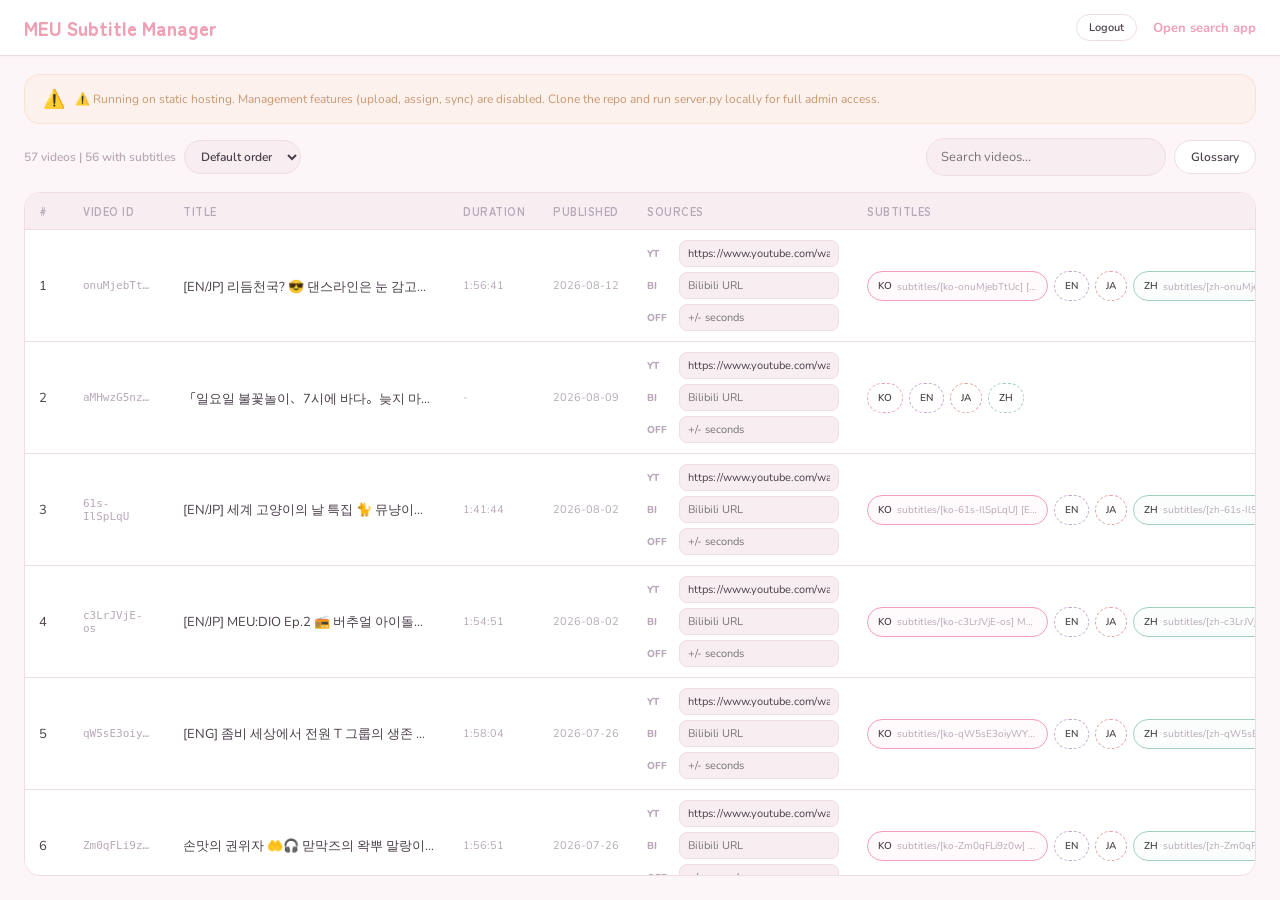
==== commit e0314c83: "更新已有字幕" ====
--- a/admin.html
+++ b/admin.html
@@ -36,6 +36,7 @@
     <button class="btn" id="scanBtn" onclick="scanSrts()">Scan</button>
     <button class="btn" id="syncBtn" onclick="runSync(event)">Sync YouTube</button>
     <button class="btn" id="standardizeBtn" onclick="standardizeSubtitles()">Standardize names</button>
+    <button class="btn" id="cleanStaleBtn" onclick="cleanStaleMappings()" style="color:var(--red);border-color:var(--red)">Clean stale</button>
     <button class="btn" id="glossaryBtn" onclick="toggleGlossaryPanel()">Glossary</button>
   </div>
   <div class="sync-result" id="syncResult"></div>
@@ -106,7 +107,7 @@
   <div class="modal" style="max-width:680px">
     <h3 id="batchTitle">Batch import SRT</h3>
     <p id="batchHelp" style="font-size:12px;color:var(--text-dim);margin-bottom:12px">
-      Upload multiple SRT files at once. Language is auto-detected and videos are matched by filename similarity.
+      Upload multiple SRT files at once. Language is auto-detected — click the dropdown in each row to fix misdetections. Videos are matched by filename similarity.
     </p>
     <div class="field">
       <div class="drop-zone" id="batchDropZone" onclick="document.getElementById('batchFiles').click()" style="padding:24px">
@@ -140,6 +141,6 @@
 
 <div class="toast" id="toast"></div>
 
-<script src="/assets/admin.js"></script>
+<script src="/assets/admin.js?v=20260617"></script>
 </body>
 </html>
--- a/assets/admin.css
+++ b/assets/admin.css
@@ -170,3 +170,10 @@
 .glossary-table input{width:100%;padding:7px 9px;border:1px solid var(--border);border-radius:8px;background:var(--bg2);color:var(--text);font-family:var(--font);font-size:12px}
 .sync-result{font-size:12px;color:var(--text-dim);margin-bottom:12px;display:none}
 .admin-alias{font-size:12px;color:var(--text-dim);font-weight:700}
+.batch-lang-select{
+  padding:3px 7px;border:1px solid var(--border);border-radius:8px;
+  background:var(--bg2);color:var(--text);font-size:11px;font-family:var(--font);
+  font-weight:600;cursor:pointer;outline:none;
+  transition:border-color 0.2s;
+}
+.batch-lang-select:focus{border-color:var(--cat-pink);box-shadow:0 0 0 2px rgba(240,160,180,0.12)}
